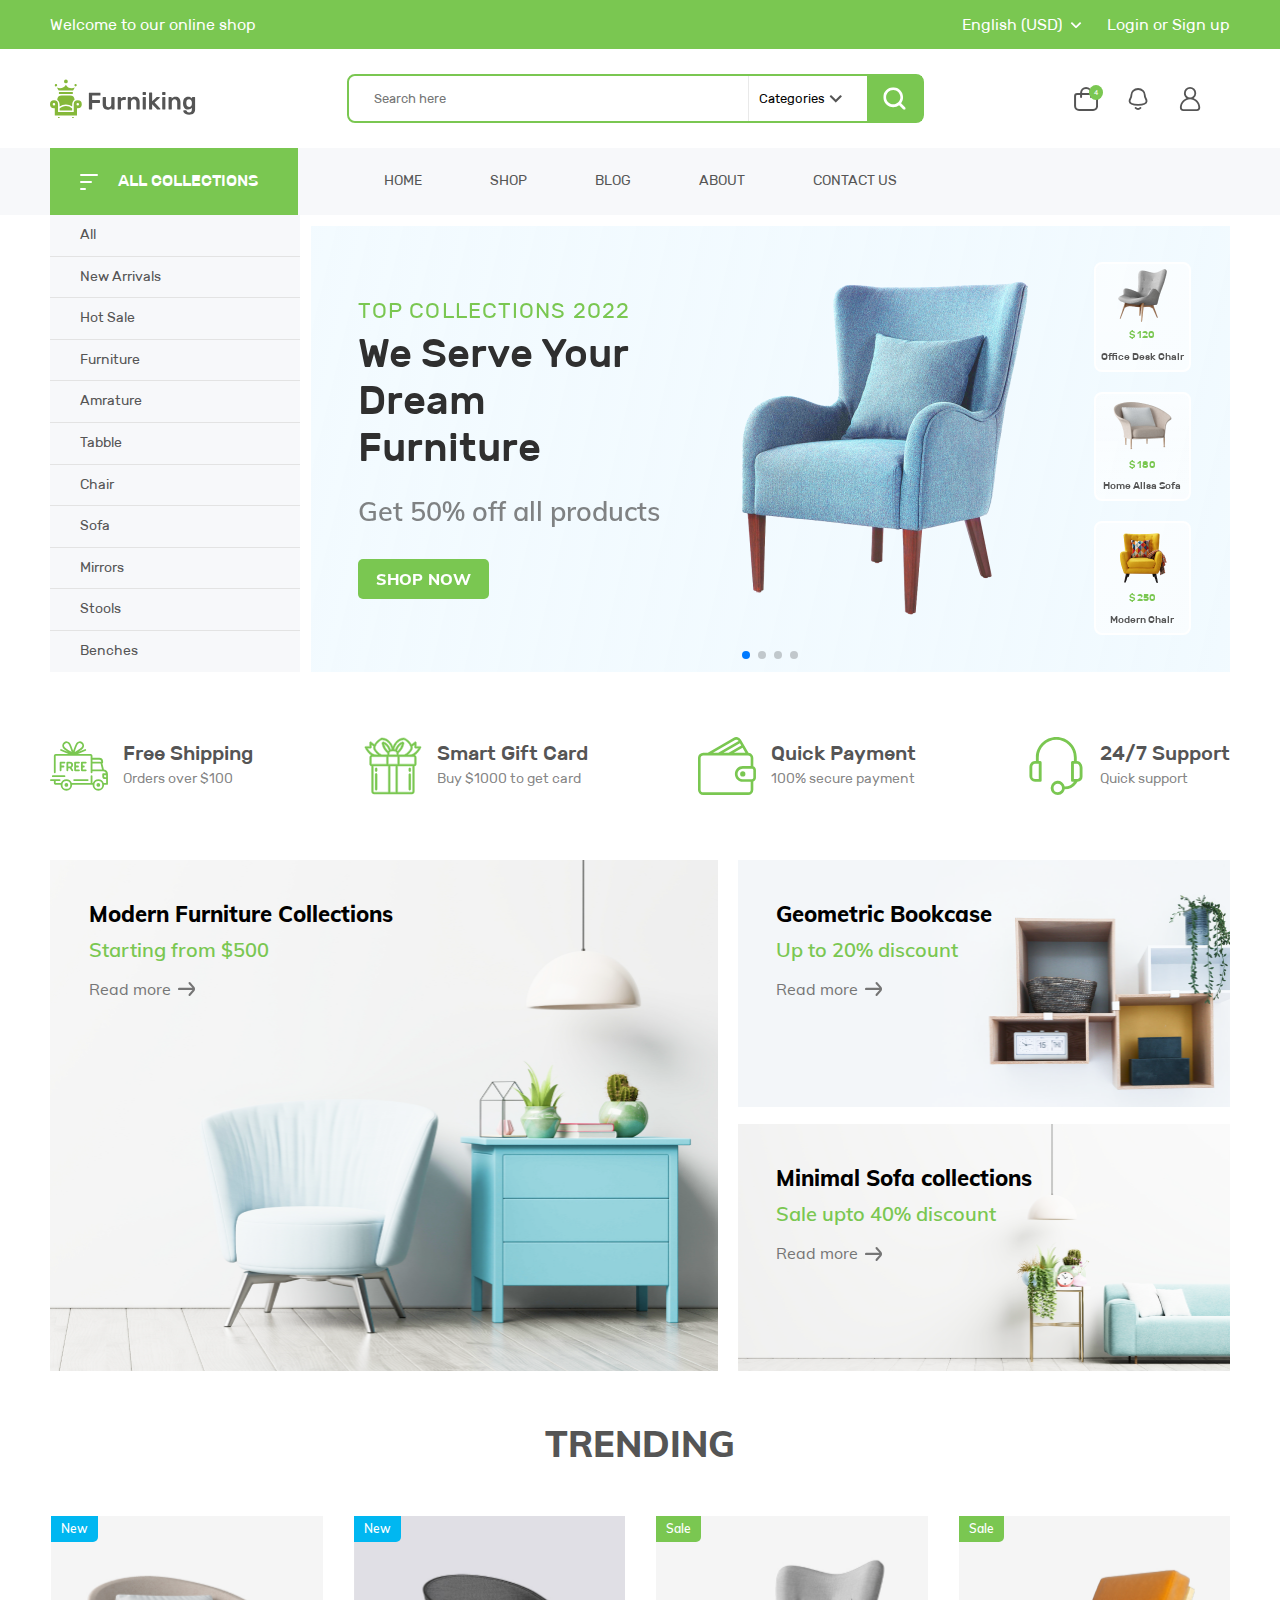
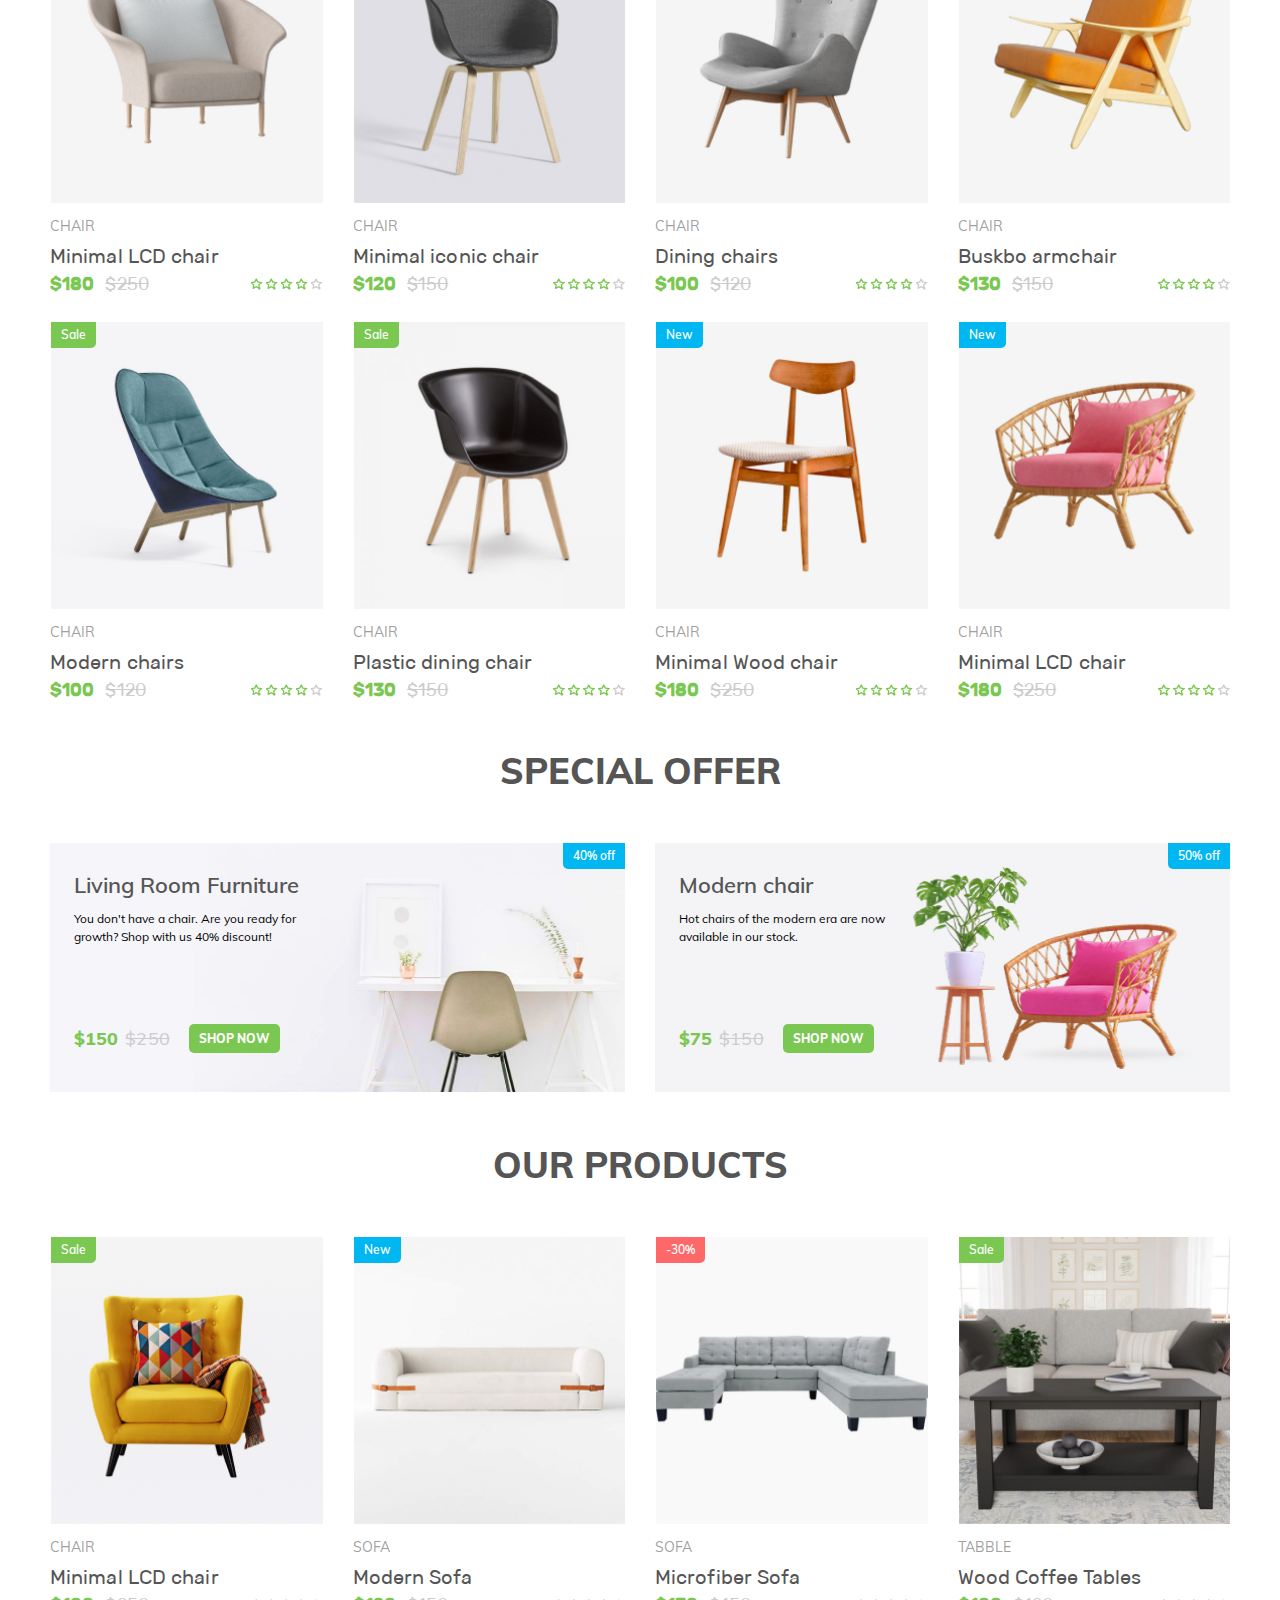
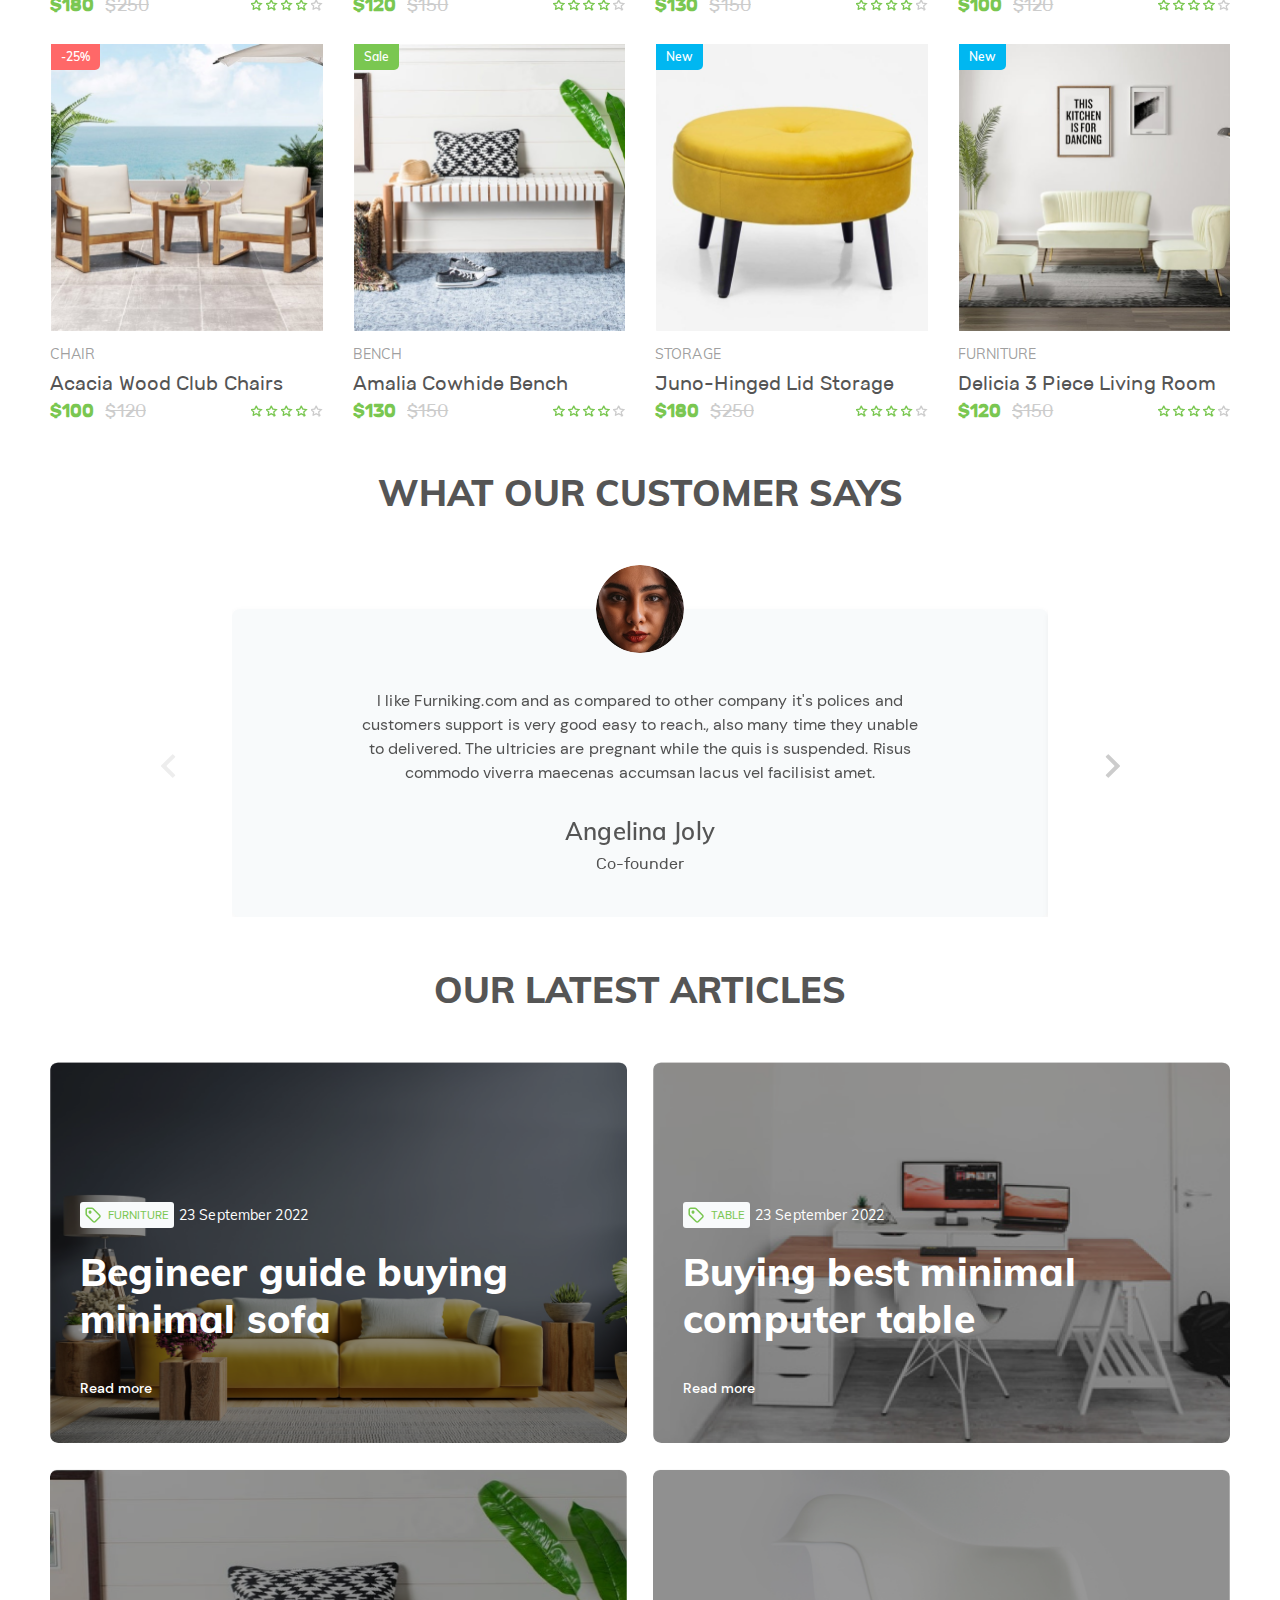
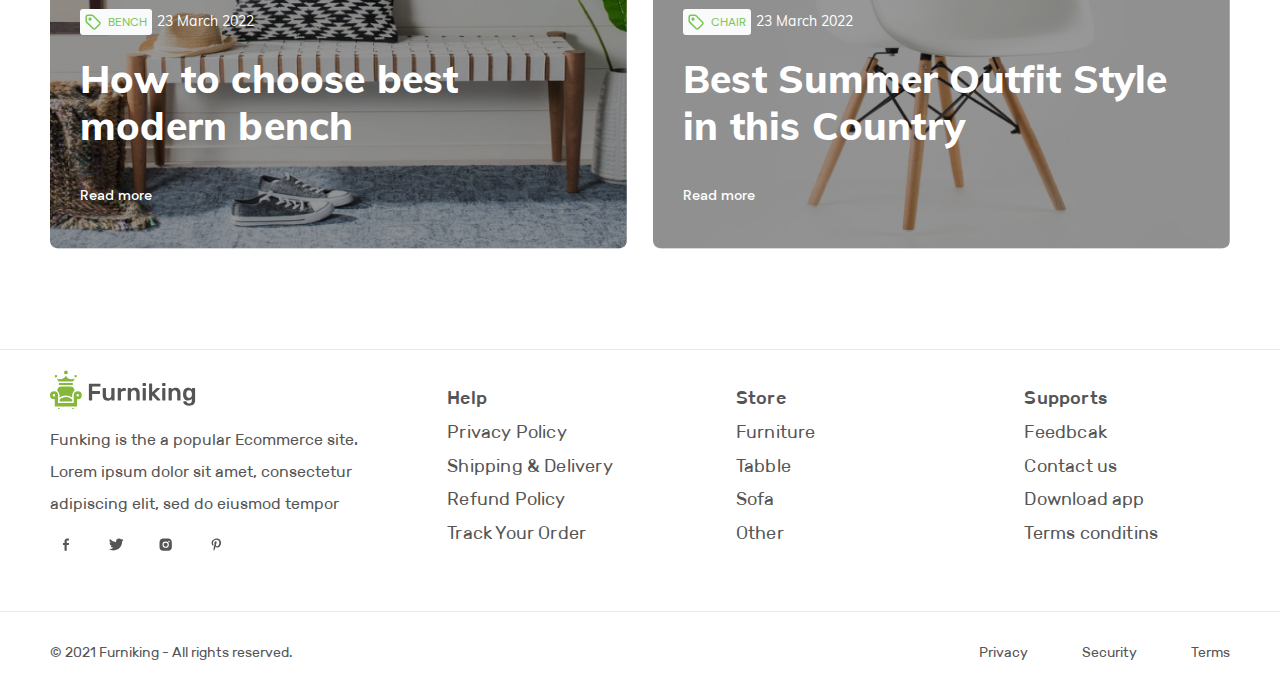
==== public/index.html @ 26b377f1 "first-commit" ====
<!DOCTYPE html>
<html lang="ru">
<head>
	<meta charset="utf-8">
	<meta name="viewport" content="width=device-width, initial-scale=1">
	<link rel="stylesheet" href="https://unpkg.com/swiper/swiper-bundle.min.css"/>
	<link rel="stylesheet" type="text/css" href="css/style.css">
	<title></title>
</head>
<body>
		
	<header class="header">
		<div class="header__top">
			<div class="header__top-inner container">
				<div class="header__top-welcome">Welcome to our online shop</div>
				<div class="header__top-tools">
					<form>
						<div class="form__item">
							<select name="country" class="form__select">
								<option value="English" selected>English (USD)</option>
								<option value="Russia">Russia (RUB)</option>
								<option value="Belarus">Belarus (BYN)</option>
								<option value="Other">Other</option>
							</select>
						</div>
					</form>
					<div>
						<a href="#">Login</a> <span> or </span> <a href="#">Sign up</a>
					</div>
				</div>
			</div>
		</div>
		<div class="header__bottom">
			<div class="header__bottom-inner container">
				<a href="#" class="logo header__logo">
					<img src="img/sprite.svg#logo" alt="">
				</a>
				<form action="#" class="header__search-form">
					<input type="text" name="search" class="header__search-input" placeholder="Search here">
					<button class="header__categories">Categories</button>
					<button class="header__search-btn"></button>
				</form>
				<div class="header__bottom-tools">
					<a href="#" class="header__tools-item basket">
						<div class="basket__indicator">4</div>
					</a>
					<a href="#" class="header__tools-item notify">
					</a>
					<a href="#" class="header__tools-item user">
					</a>
					<div class="mobile__search">
						<svg width="16" height="16" viewBox="0 0 16 16" fill="none" xmlns="http://www.w3.org/2000/svg">
						<g clip-path="url(#clip0_2_89)">
						<path d="M12.7 11.3C13.6 10.1 14.1 8.7 14.1 7.1C14.1 3.2 11 0 7.1 0C3.2 0 0 3.2 0 7.1C0 11 3.2 14.2 7.1 14.2C8.7 14.2 10.2 13.7 11.3 12.8L14.3 15.8C14.5 16 14.8 16.1 15 16.1C15.2 16.1 15.5 16 15.7 15.8C16.1 15.4 16.1 14.8 15.7 14.4L12.7 11.3ZM7.1 12.1C4.3 12.1 2 9.9 2 7.1C2 4.3 4.3 2 7.1 2C9.9 2 12.2 4.3 12.2 7.1C12.2 9.9 9.9 12.1 7.1 12.1Z" fill="#555555"/>
						</g>
						<defs>
						<clipPath id="clip0_2_89">
						<rect width="16" height="16" fill="white"/>
						</clipPath>
						</defs>
						</svg>
					</div>
				</div>
			</div>
		</div>
	</header>

	<main class="page-body">
		<div class="menu">
			<div class="menu__inner container">
				<div class="menu__dropdown">
					<div class="menu__dropdown-burger">
						<span></span>
						<span></span>
						<span></span>
					</div>
					<span>ALL COLLECTIONS</span>
				</div>
				<ul class="menu__list">
					<li class="menu__list-item"><a href="#" class="menu__list-link">HOME</a></li>
					<li class="menu__list-item"><a href="#" class="menu__list-link">SHOP</a></li>
					<li class="menu__list-item"><a href="#" class="menu__list-link">BLOG</a></li>
					<li class="menu__list-item"><a href="#" class="menu__list-link">ABOUT</a></li>
					<li class="menu__list-item"><a href="#" class="menu__list-link">CONTACT US</a></li>
				</ul>
				<button class="menu__btn">MENU</button>
			</div>
		</div>
		<div class="container">
			<div class="main__section">
				<aside class="main-sidebar">
	<ul class="sidebar__list">
		<li class="sidebar__list-item"><a href="#" class="sidebar__list-link">All</a></li>
		<li class="sidebar__list-item"><a href="#" class="sidebar__list-link">New Arrivals</a></li>
		<li class="sidebar__list-item"><a href="#" class="sidebar__list-link">Hot Sale</a></li>
		<li class="sidebar__list-item"><a href="#" class="sidebar__list-link">Furniture</a></li>
		<li class="sidebar__list-item"><a href="#" class="sidebar__list-link">Amrature</a></li>
		<li class="sidebar__list-item"><a href="#" class="sidebar__list-link">Tabble</a></li>
		<li class="sidebar__list-item"><a href="#" class="sidebar__list-link">Chair</a></li>
		<li class="sidebar__list-item"><a href="#" class="sidebar__list-link">Sofa</a></li>
		<li class="sidebar__list-item"><a href="#" class="sidebar__list-link">Mirrors</a></li>
		<li class="sidebar__list-item"><a href="#" class="sidebar__list-link">Stools</a></li>
		<li class="sidebar__list-item"><a href="#" class="sidebar__list-link">Benches</a></li>
	</ul>
</aside>
				<div class="swiper main-slider">
					<div class="swiper-wrapper">
						<div class="main-slider__item swiper-slide">
							<div class="main-slider__text">
								<div class="main-slider__collections">TOP COLLECTIONS 2022</div>
								<h2 class="main-slider__title">We Serve Your Dream Furniture</h2>
								<div class="main-slider__descr">Get 50% off all products</div>
								<a href="#" class="shop-btn">SHOP NOW</a>
							</div>	
							<div class="main-slider__img">
								<img src="img/slider-img.png" alt="">
							</div>
							<div class="main-slider__other">
								<a href="#" class="slider__other-item">
									<div class="other-item__img">
										<img src="img/other-1.png" alt="">
									</div>
									<div class="other-item__text">
										<div class="price other-item__price">
											<span class="dollar">$</span>
											<span class="price__value">120</span>
										</div>
										<div class="other-item__descr">Office Desk Chair</div>
									</div>
								</a>
								<a href="#" class="slider__other-item">
									<div class="other-item__img">
										<img src="img/other-2.png" alt="">
									</div>
									<div class="other-item__text">
										<div class="price other-item__price">
											<span class="dollar">$</span>
											<span class="price__value">180</span>
										</div>
										<div class="other-item__descr">Home Alisa Sofa</div>
									</div>
								</a>
								<a href="#" class="slider__other-item">
									<div class="other-item__img">
										<img src="img/other-3.png" alt="">
									</div>
									<div class="other-item__text">
										<div class="price other-item__price">
											<span class="dollar">$</span>
											<span class="price__value">250</span>
										</div>
										<div class="other-item__descr">Modern Chair</div>
									</div>
								</a>
							</div>
						</div>
						<div class="main-slider__item swiper-slide">
							<div class="main-slider__text">
								<div class="main-slider__collections">TOP COLLECTIONS 2022</div>
								<h2 class="main-slider__title">We Serve Your Dream Furniture</h2>
								<div class="main-slider__descr">Get 50% off all products</div>
								<a href="#" class="shop-btn">SHOP NOW</a>
							</div>	
							<div class="main-slider__img">
								<img src="img/slider-img.png" alt="">
							</div>
							<div class="main-slider__other">
								<a href="#" class="slider__other-item">
									<div class="other-item__img">
										<img src="img/other-1.png" alt="">
									</div>
									<div class="other-item__text">
										<div class="price other-item__price">
											<span class="dollar">$</span>
											<span class="price__value">120</span>
										</div>
										<div class="other-item__descr">Office Desk Chair</div>
									</div>
								</a>
								<a href="#" class="slider__other-item">
									<div class="other-item__img">
										<img src="img/other-2.png" alt="">
									</div>
									<div class="other-item__text">
										<div class="price other-item__price">
											<span class="dollar">$</span>
											<span class="price__value">180</span>
										</div>
										<div class="other-item__descr">Home Alisa Sofa</div>
									</div>
								</a>
								<a href="#" class="slider__other-item">
									<div class="other-item__img">
										<img src="img/other-3.png" alt="">
									</div>
									<div class="other-item__text">
										<div class="price other-item__price">
											<span class="dollar">$</span>
											<span class="price__value">250</span>
										</div>
										<div class="other-item__descr">Modern Chair</div>
									</div>
								</a>
							</div>
						</div>
						<div class="main-slider__item swiper-slide">
							<div class="main-slider__text">
								<div class="main-slider__collections">TOP COLLECTIONS 2022</div>
								<h2 class="main-slider__title">We Serve Your Dream Furniture</h2>
								<div class="main-slider__descr">Get 50% off all products</div>
								<a href="#" class="shop-btn">SHOP NOW</a>
							</div>	
							<div class="main-slider__img">
								<img src="img/slider-img.png" alt="">
							</div>
							<div class="main-slider__other">
								<a href="#" class="slider__other-item">
									<div class="other-item__img">
										<img src="img/other-1.png" alt="">
									</div>
									<div class="other-item__text">
										<div class="price other-item__price">
											<span class="dollar">$</span>
											<span class="price__value">120</span>
										</div>
										<div class="other-item__descr">Office Desk Chair</div>
									</div>
								</a>
								<a href="#" class="slider__other-item">
									<div class="other-item__img">
										<img src="img/other-2.png" alt="">
									</div>
									<div class="other-item__text">
										<div class="price other-item__price">
											<span class="dollar">$</span>
											<span class="price__value">180</span>
										</div>
										<div class="other-item__descr">Home Alisa Sofa</div>
									</div>
								</a>
								<a href="#" class="slider__other-item">
									<div class="other-item__img">
										<img src="img/other-3.png" alt="">
									</div>
									<div class="other-item__text">
										<div class="price other-item__price">
											<span class="dollar">$</span>
											<span class="price__value">250</span>
										</div>
										<div class="other-item__descr">Modern Chair</div>
									</div>
								</a>
							</div>
						</div>
						<div class="main-slider__item swiper-slide">
							<div class="main-slider__text">
								<div class="main-slider__collections">TOP COLLECTIONS 2022</div>
								<h2 class="main-slider__title">We Serve Your Dream Furniture</h2>
								<div class="main-slider__descr">Get 50% off all products</div>
								<a href="#" class="shop-btn">SHOP NOW</a>
							</div>	
							<div class="main-slider__img">
								<img src="img/slider-img.png" alt="">
							</div>
							<div class="main-slider__other">
								<a href="#" class="slider__other-item">
									<div class="other-item__img">
										<img src="img/other-1.png" alt="">
									</div>
									<div class="other-item__text">
										<div class="price other-item__price">
											<span class="dollar">$</span>
											<span class="price__value">120</span>
										</div>
										<div class="other-item__descr">Office Desk Chair</div>
									</div>
								</a>
								<a href="#" class="slider__other-item">
									<div class="other-item__img">
										<img src="img/other-2.png" alt="">
									</div>
									<div class="other-item__text">
										<div class="price other-item__price">
											<span class="dollar">$</span>
											<span class="price__value">180</span>
										</div>
										<div class="other-item__descr">Home Alisa Sofa</div>
									</div>
								</a>
								<a href="#" class="slider__other-item">
									<div class="other-item__img">
										<img src="img/other-3.png" alt="">
									</div>
									<div class="other-item__text">
										<div class="price other-item__price">
											<span class="dollar">$</span>
											<span class="price__value">250</span>
										</div>
										<div class="other-item__descr">Modern Chair</div>
									</div>
								</a>
							</div>
						</div>
					</div>
					<div class="swiper-pagination"></div>
				</div>
			</div>
			<div class="advantages">
				<div class="advantages__item">
					<img src="img/sprite.svg#adv-1" alt="" class="advantages__img">
					<div class="advantages__text">
						<h3 class="advantages__title">Free Shipping</h3>
						<p class="advantages__descr">Orders over $100</p>
					</div>
				</div>
				<div class="advantages__item">
					<img src="img/sprite.svg#adv-2" alt="" class="advantages__img">
					<div class="advantages__text">
						<h3 class="advantages__title">Smart Gift Card</h3>
						<p class="advantages__descr">Buy $1000 to get card</p>
					</div>
				</div>
				<div class="advantages__item">
					<img src="img/sprite.svg#adv-3" alt="" class="advantages__img">
					<div class="advantages__text">
						<h3 class="advantages__title">Quick Payment</h3>
						<p class="advantages__descr">100% secure payment</p>
					</div>
				</div>
				<div class="advantages__item">
					<img src="img/sprite.svg#adv-4" alt="" class="advantages__img">
					<div class="advantages__text">
						<h3 class="advantages__title">24/7 Support</h3>
						<p class="advantages__descr">Quick support</p>
					</div>
				</div>
			</div>
			<div class="offer">
				<a href="#" class="offer__item offer__item-big">
					<div class="offer__img offer__img-big">
						<img src="img/offer-1.png" alt="">
					</div>
					<div class="offer__text">
						<h3 class="offer__title">Modern Furniture Collections</h3>
						<h4 class="offer__subtitle">Starting from $500</h4>
						<span class="offer__readmore">Read more</span>
					</div>
				</a>
				<div class="offer__col">
					<a href="#" class="offer__item">
						<div class="offer__img offer__img-small">
							<img src="img/offer-2.png" alt="">
						</div>
						<div class="offer__text">
							<h3 class="offer__title">Geometric Bookcase</h3>
							<h4 class="offer__subtitle">Up to 20% discount</h4>
							<span class="offer__readmore">Read more</span>
						</div>
					</a>
					<a href="#" class="offer__item">
						<div class="offer__img offer__img-small">
							<img src="img/offer-3.png" alt="">
						</div>
						<div class="offer__text">
							<h3 class="offer__title">Minimal Sofa collections </h3>
							<h4 class="offer__subtitle">Sale upto 40% discount</h4>
							<span class="offer__readmore">Read more</span>
						</div>
					</a>
				</div>	
			</div>
			<div class="trending">
				<h2 class="heading trending__heading">TRENDING</h2>
				<div class="product__box">
					<div class="product__card">
	<div class="product__card-img">
		<img src="img/p-1.png" alt="">
	</div>
	<div class="product__card-name">CHAIR</div>
	<a href="#" class="product__card-title">Minimal LCD chair</a>
	<div class="product__card-bottom">
		<div class="product__card-price">
			<span class="product__card-current">$180</span>
			<strike class="product__card-old">$250</strike>
		</div>
		<div class="star-rating">
			<span class="product__card-star">
				<img src="img/sprite.svg#star-green">
			</span>
			<span class="product__card-star">
				<img src="img/sprite.svg#star-green">
			</span>
			<span class="product__card-star">
				<img src="img/sprite.svg#star-green">
			</span>
			<span class="product__card-star">
				<img src="img/sprite.svg#star-green">
			</span>
			<span class="product__card-star">
				<img src="img/sprite.svg#star-grey">
			</span>
		</div>
	</div>
	<div class="product__card-flag blue left">New</div>
</div><div class="product__card">
	<div class="product__card-img">
		<img src="img/p-2.png" alt="">
	</div>
	<div class="product__card-name">CHAIR</div>
	<a href="#" class="product__card-title">Minimal iconic chair</a>
	<div class="product__card-bottom">
		<div class="product__card-price">
			<span class="product__card-current">$120</span>
			<strike class="product__card-old">$150</strike>
		</div>
		<div class="star-rating">
			<span class="product__card-star">
				<img src="img/sprite.svg#star-green">
			</span>
			<span class="product__card-star">
				<img src="img/sprite.svg#star-green">
			</span>
			<span class="product__card-star">
				<img src="img/sprite.svg#star-green">
			</span>
			<span class="product__card-star">
				<img src="img/sprite.svg#star-green">
			</span>
			<span class="product__card-star">
				<img src="img/sprite.svg#star-grey">
			</span>
		</div>
	</div>
	<div class="product__card-flag blue left">New</div>
</div><div class="product__card">
	<div class="product__card-img">
		<img src="img/p-3.png" alt="">
	</div>
	<div class="product__card-name">CHAIR</div>
	<a href="#" class="product__card-title">Dining chairs</a>
	<div class="product__card-bottom">
		<div class="product__card-price">
			<span class="product__card-current">$100</span>
			<strike class="product__card-old">$120</strike>
		</div>
		<div class="star-rating">
			<span class="product__card-star">
				<img src="img/sprite.svg#star-green">
			</span>
			<span class="product__card-star">
				<img src="img/sprite.svg#star-green">
			</span>
			<span class="product__card-star">
				<img src="img/sprite.svg#star-green">
			</span>
			<span class="product__card-star">
				<img src="img/sprite.svg#star-green">
			</span>
			<span class="product__card-star">
				<img src="img/sprite.svg#star-grey">
			</span>
		</div>
	</div>
	<div class="product__card-flag green left">Sale</div>
</div><div class="product__card">
	<div class="product__card-img">
		<img src="img/p-4.png" alt="">
	</div>
	<div class="product__card-name">CHAIR</div>
	<a href="#" class="product__card-title">Buskbo armchair</a>
	<div class="product__card-bottom">
		<div class="product__card-price">
			<span class="product__card-current">$130</span>
			<strike class="product__card-old">$150</strike>
		</div>
		<div class="star-rating">
			<span class="product__card-star">
				<img src="img/sprite.svg#star-green">
			</span>
			<span class="product__card-star">
				<img src="img/sprite.svg#star-green">
			</span>
			<span class="product__card-star">
				<img src="img/sprite.svg#star-green">
			</span>
			<span class="product__card-star">
				<img src="img/sprite.svg#star-green">
			</span>
			<span class="product__card-star">
				<img src="img/sprite.svg#star-grey">
			</span>
		</div>
	</div>
	<div class="product__card-flag green left">Sale</div>
</div><div class="product__card">
	<div class="product__card-img">
		<img src="img/p-5.png" alt="">
	</div>
	<div class="product__card-name">CHAIR</div>
	<a href="#" class="product__card-title">Modern chairs</a>
	<div class="product__card-bottom">
		<div class="product__card-price">
			<span class="product__card-current">$100</span>
			<strike class="product__card-old">$120</strike>
		</div>
		<div class="star-rating">
			<span class="product__card-star">
				<img src="img/sprite.svg#star-green">
			</span>
			<span class="product__card-star">
				<img src="img/sprite.svg#star-green">
			</span>
			<span class="product__card-star">
				<img src="img/sprite.svg#star-green">
			</span>
			<span class="product__card-star">
				<img src="img/sprite.svg#star-green">
			</span>
			<span class="product__card-star">
				<img src="img/sprite.svg#star-grey">
			</span>
		</div>
	</div>
	<div class="product__card-flag green left">Sale</div>
</div><div class="product__card">
	<div class="product__card-img">
		<img src="img/p-6.png" alt="">
	</div>
	<div class="product__card-name">CHAIR</div>
	<a href="#" class="product__card-title">Plastic dining chair</a>
	<div class="product__card-bottom">
		<div class="product__card-price">
			<span class="product__card-current">$130</span>
			<strike class="product__card-old">$150</strike>
		</div>
		<div class="star-rating">
			<span class="product__card-star">
				<img src="img/sprite.svg#star-green">
			</span>
			<span class="product__card-star">
				<img src="img/sprite.svg#star-green">
			</span>
			<span class="product__card-star">
				<img src="img/sprite.svg#star-green">
			</span>
			<span class="product__card-star">
				<img src="img/sprite.svg#star-green">
			</span>
			<span class="product__card-star">
				<img src="img/sprite.svg#star-grey">
			</span>
		</div>
	</div>
	<div class="product__card-flag green left">Sale</div>
</div><div class="product__card">
	<div class="product__card-img">
		<img src="img/p-7.png" alt="">
	</div>
	<div class="product__card-name">CHAIR</div>
	<a href="#" class="product__card-title">Minimal Wood chair</a>
	<div class="product__card-bottom">
		<div class="product__card-price">
			<span class="product__card-current">$180</span>
			<strike class="product__card-old">$250</strike>
		</div>
		<div class="star-rating">
			<span class="product__card-star">
				<img src="img/sprite.svg#star-green">
			</span>
			<span class="product__card-star">
				<img src="img/sprite.svg#star-green">
			</span>
			<span class="product__card-star">
				<img src="img/sprite.svg#star-green">
			</span>
			<span class="product__card-star">
				<img src="img/sprite.svg#star-green">
			</span>
			<span class="product__card-star">
				<img src="img/sprite.svg#star-grey">
			</span>
		</div>
	</div>
	<div class="product__card-flag blue left">New</div>
</div><div class="product__card">
	<div class="product__card-img">
		<img src="img/p-8.png" alt="">
	</div>
	<div class="product__card-name">CHAIR</div>
	<a href="#" class="product__card-title">Minimal LCD chair</a>
	<div class="product__card-bottom">
		<div class="product__card-price">
			<span class="product__card-current">$180</span>
			<strike class="product__card-old">$250</strike>
		</div>
		<div class="star-rating">
			<span class="product__card-star">
				<img src="img/sprite.svg#star-green">
			</span>
			<span class="product__card-star">
				<img src="img/sprite.svg#star-green">
			</span>
			<span class="product__card-star">
				<img src="img/sprite.svg#star-green">
			</span>
			<span class="product__card-star">
				<img src="img/sprite.svg#star-green">
			</span>
			<span class="product__card-star">
				<img src="img/sprite.svg#star-grey">
			</span>
		</div>
	</div>
	<div class="product__card-flag blue left">New</div>
</div>
				</div>
			</div>
			<div class="special">
				<h2 class="heading special__heading">SPECIAL OFFER</h2>
				<div class="special__box">
					<div class="special__item">
	<div class="special__img">
		<img src="img/s-1.png" alt="">
	</div>
	<div class="special__content">
		<div class="special__content-text">
			<h3 class="special__title">Living Room Furniture</h3>
			<p class="special__descr">You don't have a chair. Are you ready for growth? Shop with us 40% discount!</p>
		</div>	
		<div class="product__card-price special">
			<span class="product__card-current">$150</span>
			<strike class="product__card-old">$250</strike>
			<a href="#" class="shop-btn">SHOP NOW</a>
		</div>
	</div>
	<div class="product__card-flag blue right">40% off</div>
</div><div class="special__item">
	<div class="special__img">
		<img src="img/s-2.png" alt="">
	</div>
	<div class="special__content">
		<div class="special__content-text">
			<h3 class="special__title">Modern chair</h3>
			<p class="special__descr">Hot chairs of the modern era are now available in our stock.</p>
		</div>	
		<div class="product__card-price special">
			<span class="product__card-current">$75</span>
			<strike class="product__card-old">$150</strike>
			<a href="#" class="shop-btn">SHOP NOW</a>
		</div>
	</div>
	<div class="product__card-flag blue right">50% off</div>
</div>
				</div>
			</div>
			<div class="products">
				<h2 class="heading products__heading">OUR PRODUCTS</h2>
				<div class="product__box">
					<div class="product__card">
	<div class="product__card-img">
		<img src="img/op-1.png" alt="">
	</div>
	<div class="product__card-name">CHAIR</div>
	<a href="#" class="product__card-title">Minimal LCD chair</a>
	<div class="product__card-bottom">
		<div class="product__card-price">
			<span class="product__card-current">$180</span>
			<strike class="product__card-old">$250</strike>
		</div>
		<div class="star-rating">
			<span class="product__card-star">
				<img src="img/sprite.svg#star-green">
			</span>
			<span class="product__card-star">
				<img src="img/sprite.svg#star-green">
			</span>
			<span class="product__card-star">
				<img src="img/sprite.svg#star-green">
			</span>
			<span class="product__card-star">
				<img src="img/sprite.svg#star-green">
			</span>
			<span class="product__card-star">
				<img src="img/sprite.svg#star-grey">
			</span>
		</div>
	</div>
	<div class="product__card-flag green left">Sale</div>
</div><div class="product__card">
	<div class="product__card-img">
		<img src="img/op-2.png" alt="">
	</div>
	<div class="product__card-name">SOFA</div>
	<a href="#" class="product__card-title">Modern Sofa</a>
	<div class="product__card-bottom">
		<div class="product__card-price">
			<span class="product__card-current">$120</span>
			<strike class="product__card-old">$150</strike>
		</div>
		<div class="star-rating">
			<span class="product__card-star">
				<img src="img/sprite.svg#star-green">
			</span>
			<span class="product__card-star">
				<img src="img/sprite.svg#star-green">
			</span>
			<span class="product__card-star">
				<img src="img/sprite.svg#star-green">
			</span>
			<span class="product__card-star">
				<img src="img/sprite.svg#star-green">
			</span>
			<span class="product__card-star">
				<img src="img/sprite.svg#star-grey">
			</span>
		</div>
	</div>
	<div class="product__card-flag blue left">New</div>
</div><div class="product__card">
	<div class="product__card-img">
		<img src="img/op-3.png" alt="">
	</div>
	<div class="product__card-name">SOFA</div>
	<a href="#" class="product__card-title">Microfiber Sofa</a>
	<div class="product__card-bottom">
		<div class="product__card-price">
			<span class="product__card-current">$130</span>
			<strike class="product__card-old">$150</strike>
		</div>
		<div class="star-rating">
			<span class="product__card-star">
				<img src="img/sprite.svg#star-green">
			</span>
			<span class="product__card-star">
				<img src="img/sprite.svg#star-green">
			</span>
			<span class="product__card-star">
				<img src="img/sprite.svg#star-green">
			</span>
			<span class="product__card-star">
				<img src="img/sprite.svg#star-green">
			</span>
			<span class="product__card-star">
				<img src="img/sprite.svg#star-grey">
			</span>
		</div>
	</div>
	<div class="product__card-flag red left">-30%</div>
</div><div class="product__card">
	<div class="product__card-img">
		<img src="img/op-4.png" alt="">
	</div>
	<div class="product__card-name">TABBLE</div>
	<a href="#" class="product__card-title">Wood Coffee Tables</a>
	<div class="product__card-bottom">
		<div class="product__card-price">
			<span class="product__card-current">$100</span>
			<strike class="product__card-old">$120</strike>
		</div>
		<div class="star-rating">
			<span class="product__card-star">
				<img src="img/sprite.svg#star-green">
			</span>
			<span class="product__card-star">
				<img src="img/sprite.svg#star-green">
			</span>
			<span class="product__card-star">
				<img src="img/sprite.svg#star-green">
			</span>
			<span class="product__card-star">
				<img src="img/sprite.svg#star-green">
			</span>
			<span class="product__card-star">
				<img src="img/sprite.svg#star-grey">
			</span>
		</div>
	</div>
	<div class="product__card-flag green left">Sale</div>
</div><div class="product__card">
	<div class="product__card-img">
		<img src="img/op-5.png" alt="">
	</div>
	<div class="product__card-name">CHAIR</div>
	<a href="#" class="product__card-title">Acacia Wood Club Chairs</a>
	<div class="product__card-bottom">
		<div class="product__card-price">
			<span class="product__card-current">$100</span>
			<strike class="product__card-old">$120</strike>
		</div>
		<div class="star-rating">
			<span class="product__card-star">
				<img src="img/sprite.svg#star-green">
			</span>
			<span class="product__card-star">
				<img src="img/sprite.svg#star-green">
			</span>
			<span class="product__card-star">
				<img src="img/sprite.svg#star-green">
			</span>
			<span class="product__card-star">
				<img src="img/sprite.svg#star-green">
			</span>
			<span class="product__card-star">
				<img src="img/sprite.svg#star-grey">
			</span>
		</div>
	</div>
	<div class="product__card-flag red left">-25%</div>
</div><div class="product__card">
	<div class="product__card-img">
		<img src="img/op-6.png" alt="">
	</div>
	<div class="product__card-name">BENCH</div>
	<a href="#" class="product__card-title">Amalia Cowhide Bench</a>
	<div class="product__card-bottom">
		<div class="product__card-price">
			<span class="product__card-current">$130</span>
			<strike class="product__card-old">$150</strike>
		</div>
		<div class="star-rating">
			<span class="product__card-star">
				<img src="img/sprite.svg#star-green">
			</span>
			<span class="product__card-star">
				<img src="img/sprite.svg#star-green">
			</span>
			<span class="product__card-star">
				<img src="img/sprite.svg#star-green">
			</span>
			<span class="product__card-star">
				<img src="img/sprite.svg#star-green">
			</span>
			<span class="product__card-star">
				<img src="img/sprite.svg#star-grey">
			</span>
		</div>
	</div>
	<div class="product__card-flag green left">Sale</div>
</div><div class="product__card">
	<div class="product__card-img">
		<img src="img/op-7.png" alt="">
	</div>
	<div class="product__card-name">STORAGE</div>
	<a href="#" class="product__card-title">Juno-Hinged Lid Storage</a>
	<div class="product__card-bottom">
		<div class="product__card-price">
			<span class="product__card-current">$180</span>
			<strike class="product__card-old">$250</strike>
		</div>
		<div class="star-rating">
			<span class="product__card-star">
				<img src="img/sprite.svg#star-green">
			</span>
			<span class="product__card-star">
				<img src="img/sprite.svg#star-green">
			</span>
			<span class="product__card-star">
				<img src="img/sprite.svg#star-green">
			</span>
			<span class="product__card-star">
				<img src="img/sprite.svg#star-green">
			</span>
			<span class="product__card-star">
				<img src="img/sprite.svg#star-grey">
			</span>
		</div>
	</div>
	<div class="product__card-flag blue left">New</div>
</div><div class="product__card">
	<div class="product__card-img">
		<img src="img/op-8.png" alt="">
	</div>
	<div class="product__card-name">FURNITURE</div>
	<a href="#" class="product__card-title">Delicia 3 Piece Living Room</a>
	<div class="product__card-bottom">
		<div class="product__card-price">
			<span class="product__card-current">$120</span>
			<strike class="product__card-old">$150</strike>
		</div>
		<div class="star-rating">
			<span class="product__card-star">
				<img src="img/sprite.svg#star-green">
			</span>
			<span class="product__card-star">
				<img src="img/sprite.svg#star-green">
			</span>
			<span class="product__card-star">
				<img src="img/sprite.svg#star-green">
			</span>
			<span class="product__card-star">
				<img src="img/sprite.svg#star-green">
			</span>
			<span class="product__card-star">
				<img src="img/sprite.svg#star-grey">
			</span>
		</div>
	</div>
	<div class="product__card-flag blue left">New</div>
</div>
				</div>
			</div>
			<div class="customers">
				<h2 class="heading customers__heading">What Our Customer Says</h2>
				<div class="customers__slider">
					<div class="customers__inner">
						<div class="swiper-wrapper">
							<div class="customers__item swiper-slide">
								<div class="customer__img">
									<img src="img/customer.png" alt="">
								</div>
								<p class="customers__descr">I like Furniking.com and as compared to other company it's polices and customers support is very good easy to reach., also many time they unable to delivered. The ultricies are pregnant while the quis is suspended. Risus commodo viverra maecenas accumsan lacus vel facilisist amet.</p>
								<p class="customer__name">Angelina Joly</p>
								<p class="customer__post">Co-founder</p>
							</div>
							<div class="customers__item swiper-slide">
								<div class="customer__img">
									<img src="img/customer.png" alt="">
								</div>
								<p class="customers__descr">Lorem ipsum dolor sit amet, consectetur adipisicing elit, sed do eiusmod
								tempor incididunt ut labore et dolore magna aliqua. Ut enim ad minim veniam,
								quis nostrud exercitation ullamco laboris nisi ut aliquip ex ea commodo
								consequat. Duis aute irure dolor in reprehenderit in voluptate velit esse
								cillum dolore eu fugiat nulla pariatur. Excepteur sint occaecat cupidatat non
								proident, sunt in culpa qui officia deserunt mollit anim id est laborum.</p>
								<p class="customer__name">Angelina Joly</p>
								<p class="customer__post">Co-founder</p>
							</div>
						</div>
						<div class="swiper-button-next"></div>
						<div class="swiper-button-prev"></div>
						<div class="swiper-pagination"></div>
					</div>
				</div>	
			</div>
			<div class="articles">
				<h2 class="heading articles__heading">Our Latest Articles</h2>
				<div class="articles__inner">
					<article class="article__item">
	<a href="#">
		<div class="article__img">
			<img src="img/a-1.png">
		</div>
		<div class="article__content">
			<div class="article__content-head">
				<div class="article__name"><img src="img/sprite.svg#coupon" class="coupon__img" alt="">FURNITURE</div>
				<div class="article__date">23 September 2022</div>
			</div>
			<div class="article__content-body">
				<h3 class="article__content-title">Begineer guide buying minimal sofa</h3>
			</div>
			<div class="article__content-footer">
				<span class="article__readmore">Read more</span>
			</div>
		</div>
	</a>	
</article><article class="article__item">
	<a href="#">
		<div class="article__img">
			<img src="img/a-2.png">
		</div>
		<div class="article__content">
			<div class="article__content-head">
				<div class="article__name"><img src="img/sprite.svg#coupon" class="coupon__img" alt="">TABLE</div>
				<div class="article__date">23 September 2022</div>
			</div>
			<div class="article__content-body">
				<h3 class="article__content-title">Buying best minimal computer table</h3>
			</div>
			<div class="article__content-footer">
				<span class="article__readmore">Read more</span>
			</div>
		</div>
	</a>	
</article><article class="article__item">
	<a href="#">
		<div class="article__img">
			<img src="img/a-3.png">
		</div>
		<div class="article__content">
			<div class="article__content-head">
				<div class="article__name"><img src="img/sprite.svg#coupon" class="coupon__img" alt="">BENCH</div>
				<div class="article__date">23 March 2022</div>
			</div>
			<div class="article__content-body">
				<h3 class="article__content-title">How to choose best modern bench</h3>
			</div>
			<div class="article__content-footer">
				<span class="article__readmore">Read more</span>
			</div>
		</div>
	</a>	
</article><article class="article__item">
	<a href="#">
		<div class="article__img">
			<img src="img/a-4.png">
		</div>
		<div class="article__content">
			<div class="article__content-head">
				<div class="article__name"><img src="img/sprite.svg#coupon" class="coupon__img" alt="">CHAIR</div>
				<div class="article__date">23 March 2022</div>
			</div>
			<div class="article__content-body">
				<h3 class="article__content-title">Best Summer Outfit Style in this Country</h3>
			</div>
			<div class="article__content-footer">
				<span class="article__readmore">Read more</span>
			</div>
		</div>
	</a>	
</article>
				</div>
			</div>
		</div>
	</main>
	<footer class="footer">
	<div class="container">
		<div class="footer__body">
			<div class="footer__col">
				<a href="#" class="logo footer__logo">
					<img src="img/sprite.svg#logo" alt="">
				</a>
				<div class="footer__descr">
					Funking is the a popular Ecommerce site. Lorem ipsum dolor sit amet, consectetur adipiscing elit, sed do eiusmod tempor
				</div>
				<div class="social footer__social">
					<ul class="footer__social-list">
						<li class="footer__social-item">
							<a href="#" class="footer__social-link">
								<img src="img/sprite.svg#facebook" alt="">
							</a>
						</li>
						<li class="footer__social-item">
							<a href="#" class="footer__social-link">
								<img src="img/sprite.svg#twitter" alt="">
							</a>
						</li>
						<li class="footer__social-item">
							<a href="#" class="footer__social-link">
								<img src="img/sprite.svg#instagram" alt="">
							</a>
						</li>
						<li class="footer__social-item">
							<a href="#" class="footer__social-link">
								<img src="img/sprite.svg#pinterset" alt="">
							</a>
						</li>
					</ul>
				</div>
			</div>
			<div class="footer__col">
				<ul class="footer__nav-list">
					<li class="footer__nav-item">
						<a href="#" class="footer__nav-link">Help</a>
					</li>
					<li class="footer__nav-item">
						<a href="#" class="footer__nav-link">Privacy Policy</a>
					</li>
					<li class="footer__nav-item">
						<a href="#" class="footer__nav-link">Shipping & Delivery</a>
					</li>
					<li class="footer__nav-item">
						<a href="#" class="footer__nav-link">Refund Policy</a>
					</li>
					<li class="footer__nav-item">
						<a href="#" class="footer__nav-link">Track Your Order</a>
					</li>
				</ul>
			</div>
			<div class="footer__col">
				<ul class="footer__nav-list">
					<li class="footer__nav-item">
						<a href="#" class="footer__nav-link">Store</a>
					</li>
					<li class="footer__nav-item">
						<a href="#" class="footer__nav-link">Furniture</a>
					</li>
					<li class="footer__nav-item">
						<a href="#" class="footer__nav-link">Tabble</a>
					</li>
					<li class="footer__nav-item">
						<a href="#" class="footer__nav-link">Sofa</a>
					</li>
					<li class="footer__nav-item">
						<a href="#" class="footer__nav-link">Other</a>
					</li>
				</ul>
			</div>
			<div class="footer__col">
				<ul class="footer__nav-list">
					<li class="footer__nav-item">
						<a href="#" class="footer__nav-link">Supports</a>
					</li>
					<li class="footer__nav-item">
						<a href="#" class="footer__nav-link">Feedbcak</a>
					</li>
					<li class="footer__nav-item">
						<a href="#" class="footer__nav-link">Contact us</a>
					</li>
					<li class="footer__nav-item">
						<a href="#" class="footer__nav-link">Download app</a>
					</li>
					<li class="footer__nav-item">
						<a href="#" class="footer__nav-link">Terms conditins</a>
					</li>
				</ul>
			</div>
		</div>
	</div>		
	<div class="footer__copy">
		<div class="container">
			<div class="footer__copy-inner">
				<span class="copy__text">&copy; 2021 Furniking - All rights reserved.</span>
				<ul class="footer__info-list">
					<li class="footer__info-item">
						<a href="#" class="footer__info-link">Privacy</a>
					</li>
					<li class="footer__info-item">
						<a href="#" class="footer__info-link">Security</a>
					</li>
					<li class="footer__info-item">
						<a href="#" class="footer__info-link">Terms</a>
					</li>
				</ul>
			</div>	
		</div>	
	</div>
</footer>
	<script src="https://unpkg.com/swiper/swiper-bundle.min.js"></script>
	<script src="js/script.js"></script>
</body>
</html>
---- public/css/style.css ----
@font-face {
  font-family: "DMSans";
  font-style: normal;
  font-weight: 500;
  font-display: swap;
  src: local(""), url("../font/DMSans-Medium.woff2") format("woff2"), url("../font/DMSans-Medium.woff") format("woff"), url("../font/DMSans-Medium.ttf") format("ttf"), url("../font/DMSans-Medium.eot") format("eot");
}

@font-face {
  font-family: "DMSans";
  font-style: normal;
  font-weight: 400;
  font-display: swap;
  src: local(""), url("../font/DMSans-Regular.woff2") format("woff2"), url("../font/DMSans-Regular.woff") format("woff"), url("../font/DMSans-Regular.ttf") format("ttf"), url("../font/DMSans-Regular.eot") format("eot");
}

@font-face {
  font-family: "Mulish";
  font-style: normal;
  font-weight: 700;
  font-display: swap;
  src: local(""), url("../font/Mulish-Bold.woff2") format("woff2"), url("../font/Mulish-Bold.woff") format("woff"), url("../font/Mulish-Bold.ttf") format("ttf"), url("../font/Mulish-Bold.eot") format("eot");
}

@font-face {
  font-family: "Mulish";
  font-style: normal;
  font-weight: 700;
  font-display: swap;
  src: local(""), url("../font/Mulish-ExtraBold.woff2") format("woff2"), url("../font/Mulish-ExtraBold.woff") format("woff"), url("../font/Mulish-ExtraBold.ttf") format("ttf"), url("../font/Mulish-ExtraBold.eot") format("eot");
}

@font-face {
  font-family: "Mulish";
  font-style: normal;
  font-weight: 400;
  font-display: swap;
  src: local(""), url("../font/Mulish-Regular.woff2") format("woff2"), url("../font/Mulish-Regular.woff") format("woff"), url("../font/Mulish-Regular.ttf") format("ttf"), url("../font/Mulish-Regular.eot") format("eot");
}

@font-face {
  font-family: "Mulish";
  font-style: normal;
  font-weight: 600;
  font-display: swap;
  src: local(""), url("../font/Mulish-SemiBold.woff2") format("woff2"), url("../font/Mulish-SemiBold.woff") format("woff"), url("../font/Mulish-SemiBold.ttf") format("ttf"), url("../font/Mulish-SemiBold.eot") format("eot");
}

@font-face {
  font-family: "Rubik";
  font-style: normal;
  font-weight: 500;
  font-display: swap;
  src: local(""), url("../font/Rubik-Medium.woff2") format("woff2"), url("../font/Rubik-Medium.woff") format("woff"), url("../font/Rubik-Medium.ttf") format("ttf"), url("../font/Rubik-Medium.eot") format("eot");
}

@font-face {
  font-family: "Rubik";
  font-style: normal;
  font-weight: 400;
  font-display: swap;
  src: local(""), url("../font/Rubik-Regular.woff2") format("woff2"), url("../font/Rubik-Regular.woff") format("woff"), url("../font/Rubik-Regular.ttf") format("ttf"), url("../font/Rubik-Regular.eot") format("eot");
}
* {
  margin: 0;
  padding: 0;
  border: 0;
  -webkit-tap-highlight-color: rgba(0, 0, 0, 0);
  -moz-tap-highlight-color: rgba(0, 0, 0, 0);
  -o-tap-highlight-color: rgba(0, 0, 0, 0);
  -ms-tap-highlight-color: rgba(0, 0, 0, 0);
  tap-highlight-color: rgba(0, 0, 0, 0);
}

*,
*:before,
*:after {
  -webkit-box-sizing: border-box;
  box-sizing: border-box;
}

:focus,
:active {
  outline: none;
}

a:focus,
a:active {
  outline: none;
}

nav,
footer,
header,
aside {
  display: block;
}

html,
body {
  font-size: 100%;
  line-height: 1;
  font-size: 14px;
  -ms-text-size-adjust: 100%;
  -moz-text-size-adjust: 100%;
  -webkit-text-size-adjust: 100%;
  height: 100%;
}

input,
button,
textarea {
  font-family: inherit;
}

input::-ms-clear {
  display: none;
}

button {
  cursor: pointer;
}

button::-moz-focus-inner {
  padding: 0;
  border: 0;
}

a,
a:visited {
  text-decoration: none;
}

a:hover {
  text-decoration: none;
}

ul li {
  list-style: none;
}

iframe {
  width: 100%;
}
body {
  font: 14px/16.6px "Rubik";
}

.container {
  max-width: 1200px;
  margin: 0 auto;
  padding: 0 10px;
}

.main__section {
  display: -webkit-box;
  display: -ms-flexbox;
  display: flex;
  position: relative;
}

.heading {
  font: 700 36px/45px "Mulish";
  text-transform: uppercase;
  text-align: center;
  color: #555555;
  margin: 0 0 50px 0;
  padding: 0 20px;
}

.product__box {
  display: grid;
  grid-template-columns: 1fr 1fr 1fr 1fr;
  gap: 30px;
  margin: 0 0 50px 0;
}

.customers {
  margin: 0 0 50px 0;
}

.products {
  margin: 0 0 50px 0;
}

.articles {
  margin: 0 0 50px 0;
}

.header__top {
  background: #7AC751;
  padding: 15px 0;
}

.header__bottom {
  padding: 25px 0;
}

.header__top-inner,
.header__bottom-inner {
  font: 16px "Rubik";
  display: -webkit-box;
  display: -ms-flexbox;
  display: flex;
  -webkit-box-pack: justify;
  -ms-flex-pack: justify;
  justify-content: space-between;
  -webkit-box-align: center;
  -ms-flex-align: center;
  align-items: center;
  color: #fff;
}

.header__bottom-inner {
  background: #fff;
}

.header__top-tools {
  display: -webkit-box;
  display: -ms-flexbox;
  display: flex;
}

.header__top-tools a {
  color: #fff;
}

.header__logo {
  display: inline-block;
  width: 147px;
  height: 39px;
}

.header__logo img {
  -o-object-fit: cover;
  object-fit: cover;
  width: 100%;
  height: 100%;
}

.header__search-form {
  display: -webkit-box;
  display: -ms-flexbox;
  display: flex;
  border: 2px solid #7AC751;
  border-radius: 8px;
}

.header__search-input {
  border-radius: 8px 0px 0px 8px;
  padding: 0 10px 0 25px;
  min-width: 399px;
}

.header__categories {
  position: relative;
  padding: 15px 42px 15px 10px;
  background: #fff;
  border-left: 1.5px solid rgba(227, 227, 227, 0.78);
  border-radius: 0px 8px 8px 0px;
}

.header__categories:after {
  content: "";
  width: 22px;
  height: 8px;
  display: inline-block;
  position: absolute;
  right: 20px;
  top: 50%;
  -webkit-transform: translateY(-50%);
  -ms-transform: translateY(-50%);
  transform: translateY(-50%);
  background: url("../img/sprite.svg#categories-chevron") no-repeat center;
  background-size: 100% 100%;
}

.header__search-btn {
  height: 45px;
  width: 55px;
  background: #7AC751 url("../img/sprite.svg#search") no-repeat center;
  background-size: 100% 100%;
}

.header__bottom-tools {
  display: -webkit-box;
  display: -ms-flexbox;
  display: flex;
  -webkit-box-align: center;
  -ms-flex-align: center;
  align-items: center;
}

.header__tools-item {
  width: 24px;
  height: 24px;
  margin: 0 28px 0 0;
}

.header__tools-item.basket {
  position: relative;
  background: url("../img/sprite.svg#basket") no-repeat center;
  background-size: cover;
}

.header__tools-item.notify {
  background: url("../img/sprite.svg#notify") no-repeat center;
  background-size: cover;
}

.header__tools-item.user {
  background: url("../img/sprite.svg#user") no-repeat center;
  background-size: cover;
}

.header__tools-item:last-child {
  margin: 0;
}

.basket__indicator {
  padding: 3px 5px;
  font-size: 7px;
  display: -webkit-box;
  display: -ms-flexbox;
  display: flex;
  -webkit-box-pack: center;
  -ms-flex-pack: center;
  justify-content: center;
  -webkit-box-align: center;
  -ms-flex-align: center;
  align-items: center;
  position: absolute;
  right: -5px;
  top: -2px;
  color: #fff;
  border-radius: 50%;
  background: #7AC751;
}

.mobile__search {
  display: none;
}

.select {
  position: relative;
}

.select__item {
  position: relative;
  padding: 0 25px 0 0;
  margin: 0 20px 0 0;
  max-width: 140px;
}

.select__title {
  cursor: pointer;
}

.select__value span {
  overflow: hidden;
  display: -webkit-box;
  -webkit-box-orient: vertical;
}

.select__value {
  display: -webkit-box;
  display: -ms-flexbox;
  display: flex;
  -webkit-box-pack: end;
  -ms-flex-pack: end;
  justify-content: flex-end;
}

.select__value::before {
  content: "";
  display: inline-block;
  -webkit-transition: all 0.3s ease 0s;
  -o-transition: all 0.3s ease 0s;
  transition: all 0.3s ease 0s;
  position: absolute;
  right: 0;
  top: 50%;
  -webkit-transform: translateY(-50%);
  -ms-transform: translateY(-50%);
  transform: translateY(-50%);
  width: 22px;
  height: 7px;
  background: url("../img/sprite.svg#select") no-repeat center;
  background-size: 100% 100%;
}

.select__options {
  background: #fff;
  color: #000;
  display: none;
  position: absolute;
  top: 34px;
  border-radius: 0 0 4px 4px;
  min-width: 100%;
  width: 150px;
  left: 0;
  border-top: 0;
  border: 1px solid #d9d9d9;
  border-top: 0;
  font-size: 16px;
  padding: 0px 0px 5px 0px;
}

.select__option {
  cursor: pointer;
  padding: 10px;
  margin: 0px 0px 0px 0px;
}

.select._active {
  z-index: 5;
}

.select._active .select__value::before {
  -webkit-transform: rotate(-180deg) translateY(10%);
  -ms-transform: rotate(-180deg) translateY(10%);
  transform: rotate(-180deg) translateY(10%);
}

.select._active.select__options {
  display: block;
}

.shop-btn {
  font: 700 12px "Mulish";
  display: inline-block;
  color: #fff;
  background: #7AC751;
  border-radius: 5px;
  padding: 7px 10px;
}

.menu {
  height: 67px;
  width: 100%;
  background: #F7F8FA;
}

.menu__inner {
  display: -webkit-box;
  display: -ms-flexbox;
  display: flex;
  -webkit-box-align: center;
  -ms-flex-align: center;
  align-items: center;
}

.menu__dropdown {
  position: relative;
  display: -webkit-box;
  display: -ms-flexbox;
  display: flex;
  -webkit-box-align: center;
  -ms-flex-align: center;
  align-items: center;
  height: 67px;
  background: #7AC751;
  padding: 0 40px 0 30px;
  font-size: 16px;
  color: #fff;
  font-weight: 500;
}

.menu__dropdown-burger {
  margin: 0 20px 0 0;
}

.menu__dropdown-burger span {
  display: block;
  margin: 0 0 5px 0;
  background: #fff;
  border-radius: 8px;
  height: 2px;
}

.menu__dropdown-burger span:first-child {
  width: 18px;
}

.menu__dropdown-burger span:nth-child(2) {
  width: 12px;
}

.menu__dropdown-burger span:last-child {
  width: 6px;
  margin: 0;
}

.menu__list {
  margin: 0 0 0 86px;
}

.menu__list-item {
  display: inline-block;
  margin: 0 65px 0 0;
}

.menu__list-item:last-child {
  margin: 0;
}

.menu__btn {
  display: none;
  font-weight: 500;
  background: none;
  color: #555555;
  letter-spacing: 2px;
  font-size: 16px;
}

.menu__list-link {
  color: #555555;
}

.main-sidebar {
  background: #F7F8FA;
  min-width: 249.91px;
  margin: 0 11px 0 0;
  height: 100%;
}

.sidebar__list-link {
  padding: 12px 30px;
  display: block;
  color: #555555;
}

.sidebar__list-item {
  border-bottom: 1px solid #E3E3E3;
}

.sidebar__list-item:last-child {
  border: none;
}

.main-slider {
  margin: 11px 0 0 0;
  width: 78%;
}

.main-slider__text {
  max-width: 318px;
  margin: 36px 0 0 0;
  padding: 0 10px 0 0;
}

.main-slider__item {
  padding: 36px 39px 30px 47px;
  background: -o-linear-gradient(346.6deg, rgba(241, 250, 255, 0.88) 0.89%, #F1FAFF 101.61%);
  background: linear-gradient(103.4deg, rgba(241, 250, 255, 0.88) 0.89%, #F1FAFF 101.61%);
  display: -webkit-box;
  display: -ms-flexbox;
  display: flex;
  -ms-flex-wrap: wrap;
  flex-wrap: wrap;
  -webkit-box-pack: justify;
  -ms-flex-pack: justify;
  justify-content: space-between;
}

.main-slider__collections {
  font-size: 22px;
  line-height: 26px;
  letter-spacing: 0.05em;
  color: #7AC751;
}

.main-slider__title {
  font-weight: 500;
  font-size: 40px;
  line-height: 47px;
  color: #2F2F2F;
  margin: 6px 0 0 0;
}

.main-slider__descr {
  font: 600 27px/26px "Mulish";
  color: rgba(81, 81, 81, 0.71);
  margin: 27px 0 35px 0;
}

.main-slider__text .shop-btn {
  padding: 10px 18px;
  font-size: 16px;
}

.main-slider__img {
  width: 374px;
  height: 374px;
  display: -webkit-box;
  display: -ms-flexbox;
  display: flex;
  -webkit-box-pack: center;
  -ms-flex-pack: center;
  justify-content: center;
  -webkit-box-align: center;
  -ms-flex-align: center;
  align-items: center;
}

.main-slider__img img {
  max-height: 100%;
  max-width: 100%;
  -o-object-fit: cover;
  object-fit: cover;
}

.slider__other-item {
  background: -webkit-gradient(linear, left top, left bottom, from(rgba(255, 255, 255, 0.6)), to(rgba(255, 255, 255, 0.56)));
  background: -o-linear-gradient(top, rgba(255, 255, 255, 0.6) 0%, rgba(255, 255, 255, 0.56) 100%);
  background: linear-gradient(180deg, rgba(255, 255, 255, 0.6) 0%, rgba(255, 255, 255, 0.56) 100%);
  border: 2px solid #FFFFFF;
  border-radius: 8px;
  padding: 5px;
  max-width: 98px;
  display: block;
  margin: 0 0 20px 0;
}

.slider__other-item:last-child {
  margin: 0;
}

.other-item__img {
  min-width: 79px;
  max-height: 59px;
  display: -webkit-box;
  display: -ms-flexbox;
  display: flex;
  -webkit-box-pack: center;
  -ms-flex-pack: center;
  justify-content: center;
  -webkit-box-align: center;
  -ms-flex-align: center;
  align-items: center;
  margin: 0 0 5px 0;
}

.other-item__img img {
  max-width: 100%;
  max-height: 100%;
  -o-object-fit: cover;
  object-fit: cover;
}

.price {
  color: #7AC751;
}

.other-item__price {
  margin: 0 0 5px 0;
}

.other-item__price .dollar {
  font-size: 10px;
}

.other-item__text {
  font-weight: 500;
  font-size: 10px;
  text-align: center;
}

.other-item__descr {
  color: #555555;
  line-height: 16px;
}

.advantages {
  display: -webkit-box;
  display: -ms-flexbox;
  display: flex;
  -webkit-box-pack: justify;
  -ms-flex-pack: justify;
  justify-content: space-between;
  padding: 65px 0;
}

.advantages__item {
  display: -webkit-box;
  display: -ms-flexbox;
  display: flex;
  -webkit-box-align: center;
  -ms-flex-align: center;
  align-items: center;
  max-width: 230px;
}

.advantages__item:last-child {
  margin: 0;
}

.advantages__img {
  margin: 0 15px 0 0;
  width: 58px;
  height: 58px;
  -o-object-fit: cover;
  object-fit: cover;
}

.advantages__title {
  font-weight: 500;
  font-size: 20px;
  line-height: 26px;
  color: #555555;
}

.advantages__descr {
  color: rgba(81, 81, 81, 0.71);
  line-height: 26px;
}

.offer {
  display: grid;
  grid-template-columns: 2.3fr 1.7fr;
  grid-column-gap: 19px;
  margin: 0 0 50px 0;
}

.offer__item {
  position: relative;
  width: 100%;
  display: -webkit-box;
  display: -ms-flexbox;
  display: flex;
}

.offer__img {
  width: 100%;
  position: relative;
}

.offer__img img {
  height: 100%;
  width: 100%;
  position: absolute;
  top: 0;
  left: 0;
}

.offer__img-big {
  padding-top: 76.548%;
}

.offer__img-small {
  padding-top: 50.1%;
}

.offer__text {
  position: absolute;
  top: 0;
  left: 0;
  margin: 41px 25px 0 39px;
  font-family: "Mulish";
}

.offer__title {
  font-weight: 700;
  font-size: 22px;
  line-height: 26px;
  margin: 0 0 10px 0;
  color: #000000;
}

.offer__subtitle {
  font-weight: 600;
  font-size: 20px;
  line-height: 26px;
  color: #7AC751;
  margin: 0 0 13px 0;
}

.offer__readmore {
  font-size: 16px;
  line-height: 26px;
  color: #757575;
  padding: 0 30px 0 0;
  position: relative;
}

.offer__readmore:after {
  content: "";
  width: 27px;
  height: 14px;
  background: url(../img/sprite.svg#read-arrow) no-repeat right center;
  background-size: cover;
  position: absolute;
  right: -2px;
  top: 54%;
  -webkit-transform: translateY(-50%);
  -ms-transform: translateY(-50%);
  transform: translateY(-50%);
}

.offer__col .offer__item {
  margin: 0 0 17px 0;
}

.offer__col .offer__item:last-child {
  margin: 0;
}

.product__card {
  display: -webkit-box;
  display: -ms-flexbox;
  display: flex;
  -webkit-box-orient: vertical;
  -webkit-box-direction: normal;
  -ms-flex-direction: column;
  flex-direction: column;
  position: relative;
  height: 100%;
}

.product__card-flag {
  font: 600 12px/16px "Mulish";
  position: absolute;
  color: #fff;
  padding: 5px 10px;
}

.product__card-flag.left {
  top: 0;
  left: 1px;
  border-radius: 0px 0px 5px 0px;
}

.product__card-flag.right {
  top: 0;
  right: 0;
  border-radius: 0px 0px 0 5px;
}

.product__card-flag.blue {
  background: #00B7F1;
}

.product__card-flag.green {
  background: #7AC751;
}

.product__card-flag.red {
  background: #FF6868;
}

.product__card-img {
  width: 100%;
  position: relative;
  padding-top: 105.322%;
  margin: 0 0 15px 0;
}

.product__card-img img {
  position: absolute;
  top: 0;
  left: 0;
  height: 100%;
  width: 100%;
}

.product__card-name {
  font-family: "Mulish";
  letter-spacing: 0.008em;
  text-transform: uppercase;
  color: rgba(117, 117, 117, 0.71);
  margin: 0 0 9px 0;
}

.product__card-title {
  font-size: 20px;
  line-height: 24px;
  letter-spacing: 0.005em;
  color: #555555;
  margin: 0 0 8px 0;
  display: inline-block;
}

.product__card-bottom {
  display: -webkit-box;
  display: -ms-flexbox;
  display: flex;
  -webkit-box-align: center;
  -ms-flex-align: center;
  align-items: center;
  -webkit-box-pack: justify;
  -ms-flex-pack: justify;
  justify-content: space-between;
  -ms-flex-wrap: wrap;
  flex-wrap: wrap;
  margin-top: auto;
}

.product__card-price {
  color: #7AC751;
  letter-spacing: 0.005em;
  font-size: 18px;
}

.product__card-current {
  font-weight: 700;
  margin: 0 7px 0 0;
}

.product__card-old {
  color: #CCCCCC;
  letter-spacing: 0.005em;
}

.star-rating {
  display: -webkit-box;
  display: -ms-flexbox;
  display: flex;
  -webkit-box-align: center;
  -ms-flex-align: center;
  align-items: center;
}

.product__card-star {
  width: 12px;
  height: 12px;
  display: -webkit-box;
  display: -ms-flexbox;
  display: flex;
  -webkit-box-pack: center;
  -ms-flex-pack: center;
  justify-content: center;
  -webkit-box-align: center;
  -ms-flex-align: center;
  align-items: center;
  margin: 0 3px 0 0;
}

.product__card-star:last-child {
  margin: 0;
}

.product__card-star img {
  width: 100%;
  height: 100%;
  -o-object-fit: cover;
  object-fit: cover;
}

.special {
  margin: 0 0 50px 0;
}

.special__item {
  position: relative;
  font-family: "Mulish", sans-serif;
}

.special__box {
  display: grid;
  grid-template-columns: 2fr 2fr;
  gap: 30px;
}

.special__img {
  position: relative;
  padding-top: 43.305%;
}

.special__img img {
  height: 100%;
  width: 100%;
  position: absolute;
  top: 0;
  left: 0;
}

.special__content {
  position: absolute;
  display: -webkit-box;
  display: -ms-flexbox;
  display: flex;
  -webkit-box-orient: vertical;
  -webkit-box-direction: normal;
  -ms-flex-direction: column;
  flex-direction: column;
  height: calc(100% - 38px);
  left: 0;
  top: 0;
  margin: 28px 28px 0 24px;
  max-width: 227px;
}

.special__title {
  font-size: 22px;
  font-weight: 600;
  line-height: 28px;
  margin: 0 0 11px 0;
  color: #555555;
}

.special__descr {
  font-size: 12px;
  line-height: 18px;
  color: #000000;
}

.special__content-text {
  margin: 0 0 23px 0;
}

.special__content-price {
  display: -webkit-box;
  display: -ms-flexbox;
  display: flex;
  -webkit-box-align: center;
  -ms-flex-align: center;
  align-items: center;
}

.product__card-price.special {
  display: -webkit-box;
  display: -ms-flexbox;
  display: flex;
  -webkit-box-align: center;
  -ms-flex-align: center;
  align-items: center;
  margin: auto 0 29px 0;
}

.product__card-price.special .shop-btn {
  margin: 0 0 0 19px;
}

.special__footer {
  display: -webkit-box;
  display: -ms-flexbox;
  display: flex;
  -webkit-box-align: center;
  -ms-flex-align: center;
  align-items: center;
}

.customers__slider {
  position: relative;
  max-width: 983px;
  margin: 0 auto;
  padding: 0 52px;
}

.customers__slider .swiper-pagination {
  display: none;
}

.customers__slider .swiper-button-next:after,
.customers__slider .swiper-button-prev:after {
  content: none;
}

.customers__slider .swiper-button-next,
.customers__slider .swiper-button-prev {
  top: 60%;
}

.customers__slider .swiper-button-prev {
  width: 38px;
  height: 24px;
  background: url(../img/sprite.svg#customer-arrow) no-repeat center;
  background-size: cover;
  left: 0;
}

.customers__slider .swiper-button-next {
  width: 38px;
  height: 24px;
  background: url(../img/sprite.svg#customer-arrow) no-repeat center;
  background-size: cover;
  -webkit-transform: rotate(180deg);
  -ms-transform: rotate(180deg);
  transform: rotate(180deg);
  right: 0;
}

.customers__inner {
  max-width: 816px;
  height: auto;
  margin: 0 auto;
  text-align: center;
  overflow: hidden;
  padding: 44px 0 0 0;
}

.customers__descr {
  font: 16px/24px "DMSans";
  max-width: 566px;
  letter-spacing: 0.005em;
  color: #515151;
  padding: 80px 0px 0 0px;
  margin: 0 0 32px 0;
}

.customers__item {
  display: -webkit-box;
  display: -ms-flexbox;
  display: flex;
  -webkit-box-pack: center;
  -ms-flex-pack: center;
  justify-content: center;
  -webkit-box-align: center;
  -ms-flex-align: center;
  align-items: center;
  -webkit-box-orient: vertical;
  -webkit-box-direction: normal;
  -ms-flex-direction: column;
  flex-direction: column;
  position: relative;
  background: #F8FAFB;
  -webkit-box-shadow: 0px 2px 6px rgba(0, 0, 0, 0.05);
  box-shadow: 0px 2px 6px rgba(0, 0, 0, 0.05);
  padding: 0 20px 43px 20px;
  border-radius: 8px;
}

.customer__name {
  font: 600 24px/29px Mulish;
  letter-spacing: 0.005em;
  color: #555555;
  margin: 0 0 8px 0;
}

.customer__post {
  font-size: 16px;
  line-height: 20px;
  letter-spacing: 0.005em;
  color: #515151;
}

.customer__img {
  width: 88px;
  height: 88px;
  position: absolute;
  left: 50%;
  top: -44px;
  -webkit-transform: translateX(-50%);
  -ms-transform: translateX(-50%);
  transform: translateX(-50%);
}

.customer__img img {
  max-width: 100%;
  max-height: 100%;
  -o-object-fit: cover;
  object-fit: cover;
  border-radius: 50%;
}

.articles__inner {
  display: grid;
  grid-template-columns: 2fr 2fr;
  gap: 26px;
}

.article__item {
  position: relative;
}

.article__img {
  position: relative;
  padding-top: 66%;
}

.article__img img {
  position: absolute;
  top: 0;
  left: 0;
  height: 100%;
  width: 100%;
  border-radius: 8px;
}

.article__content-head {
  display: -webkit-box;
  display: -ms-flexbox;
  display: flex;
  -webkit-box-align: center;
  -ms-flex-align: center;
  align-items: center;
  margin: 0 0 20px 0;
}

.article__content {
  position: absolute;
  bottom: 0;
  left: 0;
  margin: 0 20px 46px 30px;
  color: #fff;
  font-family: "Mulish", sans-serif;
  display: -webkit-box;
  display: -ms-flexbox;
  display: flex;
  -webkit-box-orient: vertical;
  -webkit-box-direction: normal;
  -ms-flex-direction: column;
  flex-direction: column;
}

.article__name {
  font: 12px "DMSans";
  display: -webkit-box;
  display: -ms-flexbox;
  display: flex;
  -webkit-box-align: center;
  -ms-flex-align: center;
  align-items: center;
  background: #F8FAFB;
  border-radius: 3px;
  padding: 5px;
  color: #7AC751;
  text-transform: uppercase;
  margin: 0 5px 0 0;
}

.coupon__img {
  width: 16px;
  height: 16px;
  -o-object-fit: cover;
  object-fit: cover;
  margin: 0 7px 0 0;
}

.article__date {
  letter-spacing: 0.008em;
}

.article__content-body {
  margin: 0 0 38px 0;
}

.article__content-title {
  font-size: 39px;
  line-height: 47px;
  letter-spacing: 0.005em;
}

.article__readmore {
  font-family: "DMSans";
  font-weight: 500;
  color: #fff;
  margin-top: auto;
}

.footer {
  margin: 100px 0 0 0;
  padding: 20px 0 0 0;
  border-top: 1px solid rgba(150, 150, 150, 0.2);
}

.footer__body {
  display: grid;
  grid-template-columns: 1.35fr 0.883fr 0.883fr 0.883fr;
  gap: 83px;
  margin: 0 0 51px 0;
}

.footer__logo {
  display: inline-block;
  width: 147px;
  height: 39px;
  margin: 0 0 15px 0;
}

.footer__logo img {
  -o-object-fit: cover;
  object-fit: cover;
  width: 100%;
  height: 100%;
}

.footer__descr {
  font-size: 16px;
  line-height: 32px;
  color: #555555;
  margin: 0 0 8px 0;
}

.footer__social-item {
  display: inline-block;
  margin: 0 15px 0 0;
}

.footer__social-item:last-child {
  margin: 0;
}

.footer__social-link {
  display: -webkit-box;
  display: -ms-flexbox;
  display: flex;
  -webkit-box-pack: center;
  -ms-flex-pack: center;
  justify-content: center;
  -webkit-box-align: center;
  -ms-flex-align: center;
  align-items: center;
  width: 32px;
  height: 32px;
  background: #fff;
  border-radius: 50%;
}

.footer__social-link img {
  max-width: 100%;
  max-height: 100%;
  -o-object-fit: cover;
  object-fit: cover;
}

.footer__nav-item {
  margin: 0 0 15px 0;
}

.footer__nav-item:last-child {
  margin: 0;
}

.footer__nav-item:first-child a {
  font-weight: 500;
}

.footer__nav-list {
  margin: 20px 0 0 0;
}

.footer__nav-link {
  font-size: 18px;
  letter-spacing: 0.01em;
  color: #555555;
}

.footer__nav-link:hover {
  color: #7AC751;
}

.footer__copy {
  border-top: 1px solid rgba(150, 150, 150, 0.2);
}

.footer__copy-inner {
  display: -webkit-box;
  display: -ms-flexbox;
  display: flex;
  -webkit-box-pack: justify;
  -ms-flex-pack: justify;
  justify-content: space-between;
  -webkit-box-align: center;
  -ms-flex-align: center;
  align-items: center;
  padding: 33px 0;
  color: #555555;
}

.footer__copy-inner a {
  color: #555555;
}

.footer__copy-inner a:hover {
  color: #7AC751;
}

.footer__info-item {
  margin: 0 51px 0 0;
  display: inline-block;
}

.footer__info-item:last-child {
  margin: 0;
}

@media screen and (max-width: 1160px) {
  .main-sidebar {
    display: none;
  }

  .main-slider__item {
    padding: 15px 15px 38px 25px;
  }

  .main-slider {
    width: 100%;
  }

  .offer {
    grid-template-columns: 2fr 2fr;
  }
}

@media screen and (max-width: 950px) {
  .header__search-input {
    min-width: 250px;
  }

  .menu__list {
    margin: 0 0 0 40px;
  }

  .menu__list-item {
    margin: 0 35px 0 0;
  }

  .main-slider__other {
    width: 100%;
    display: -webkit-box;
    display: -ms-flexbox;
    display: flex;
    -webkit-box-pack: center;
    -ms-flex-pack: center;
    justify-content: center;
    -ms-flex-wrap: wrap;
    flex-wrap: wrap;
    margin: 15px 0 15px 0;
  }

  .slider__other-item {
    margin: 0 20px 0 0;
  }

  .advantages {
    display: grid;
    grid-template-columns: 2fr 2fr;
    gap: 30px;
    max-width: 500px;
    margin: 0 auto;
  }

  .advantages__item {
    max-width: 100%;
    width: 100%;
  }

  .offer {
    grid-template-columns: 4fr;
  }

  .offer__item {
    margin: 0 0 17px 0;
  }

  .offer__img-big,
  .offer__img-small {
    padding-top: 51.1%;
  }

  .product__box {
    grid-template-columns: 2fr 2fr;
    gap: 15px;
  }

  .product__card-title {
    font-size: 14px;
  }

  .product__card-img {
    padding-top: 75%;
  }

  .special__box {
    grid-template-columns: 4fr;
  }

  .product__card-price.special {
    margin: 0;
  }

  .special__img {
    padding-top: 36.305%;
  }

  .article__content-title {
    font-size: 28px;
    line-height: 36px;
  }

  .article__content {
    margin: 0 20px 35px 15px;
  }

  .footer__body {
    gap: 35px;
  }
}

@media screen and (max-width: 769px) {
  .mobile__search {
    display: inline-block;
    margin: 0 0px 0 0px;
    width: 24px;
    height: 24px;
  }

  .mobile__search svg {
    width: 24px;
    height: 24px;
  }

  .header__search-form {
    display: none;
  }

  .header__bottom {
    padding: 15px 0;
  }

  .header__logo {
    width: 125px;
    height: 33.16px;
  }

  .menu__list {
    display: none;
  }

  .menu__btn {
    display: inline-block;
  }

  .menu__inner {
    -webkit-box-pack: justify;
    -ms-flex-pack: justify;
    justify-content: space-between;
  }

  .menu {
    height: 45px;
  }

  .menu__dropdown {
    height: 45px;
  }

  .main-slider__title {
    font-size: 26px;
    line-height: 32px;
  }

  .main-slider__descr {
    margin: 15px 0 25px 0;
  }

  .main-slider__img {
    width: 300px;
    height: 300px;
  }

  .articles__inner {
    grid-template-columns: 4fr;
  }

  .article__img {
    padding-top: 46%;
  }

  .article__content {
    bottom: auto;
    top: 0;
    margin: 35px 20px 0px 15px;
  }

  .footer__descr {
    line-height: 24px;
  }

  .footer__body {
    display: -webkit-box;
    display: -ms-flexbox;
    display: flex;
    -webkit-box-pack: center;
    -ms-flex-pack: center;
    justify-content: center;
    -ms-flex-wrap: wrap;
    flex-wrap: wrap;
  }

  .footer__col:not(:first-child) {
    margin: 0 30px 0 0;
  }

  .footer__col {
    text-align: center;
  }

  .footer__col:last-child {
    margin: 0;
  }

  .footer__social-item {
    margin: 0 7px 0 0;
  }

  .footer__info-item {
    margin: 0 25px 0 0;
  }
}

@media screen and (max-width: 680px) {
  .main-slider__text {
    max-width: 100%;
    width: 100%;
    text-align: center;
    margin: 0;
    padding: 0;
  }

  .main-slider__item {
    padding: 7px 7px 38px 7px;
  }

  .main-slider__img {
    margin: 0px auto 20px auto;
    -webkit-box-ordinal-group: 0;
    -ms-flex-order: -1;
    order: -1;
    width: 250px;
    height: 250px;
  }

  .main-slider__collections {
    font-size: 16px;
    line-height: 22px;
  }

  .main-slider__title {
    font-size: 20px;
    line-height: 26px;
  }

  .main-slider__descr {
    font-size: 18px;
    line-height: 24px;
    margin: 12px 0 15px 0;
  }

  .slider__other-item {
    margin: 0 10px 10px 0;
  }

  .slider__other-item:last-child {
    margin: 0 0 10px 0;
  }

  .main-slider__other {
    margin: 30px 0 0px 0;
  }
}

@media screen and (max-width: 550px) {
  .header__top-welcome {
    display: none;
  }

  .select__value {
    -webkit-box-pack: start;
    -ms-flex-pack: start;
    justify-content: flex-start;
  }

  .header__top-tools {
    -webkit-box-pack: justify;
    -ms-flex-pack: justify;
    justify-content: space-between;
    width: 100%;
  }

  .header__tools-item {
    margin: 0 15px 0 0;
  }

  .menu__dropdown {
    font-size: 14px;
    padding: 0 15px;
  }

  .menu__dropdown-burger {
    margin: 0 10px 0 0;
  }

  .advantages {
    grid-template-columns: 4fr;
  }

  .offer__img-big,
  .offer__img-small {
    padding-top: 64.1%;
  }

  .offer__text {
    margin: 10px 20px 0 20px;
  }

  .offer__title {
    font-size: 16px;
    line-height: 22px;
    margin: 0 0 5px 0;
  }

  .offer__subtitle {
    font-size: 14px;
    line-height: 22px;
    margin: 0 0 5px 0;
  }

  .offer__readmore {
    font-size: 14px;
    line-height: 22px;
  }

  .offer {
    margin: 0 0 25px 0;
  }

  .product__card-price {
    width: 100%;
    margin: 0 0 10px 0;
  }

  .product__card-img {
    padding-top: 101%;
  }

  .special__img {
    padding-top: 56.305%;
  }

  .special__img img {
    opacity: 0.4;
  }

  .special__content-text {
    margin: 0 0 20px 0;
  }

  .special__content {
    margin: 25px 15px 0 13px;
  }

  .special {
    margin: 0 0 25px 0;
  }

  .customers__slider {
    padding: 0;
  }

  .customers__slider .swiper-pagination {
    display: -webkit-box;
    display: -ms-flexbox;
    display: flex;
    -webkit-box-pack: center;
    -ms-flex-pack: center;
    justify-content: center;
  }

  .customers__slider .swiper-button-next,
  .customers__slider .swiper-button-prev {
    display: none;
  }

  .customers__descr {
    font-size: 12px;
    line-height: 18px;
  }

  .article__img {
    padding-top: 71%;
  }

  .article__content-body {
    margin: 0 0 15px 0;
  }

  .article__content-title {
    font-size: 20px;
    line-height: 28px;
  }

  .footer__body {
    -webkit-box-orient: vertical;
    -webkit-box-direction: normal;
    -ms-flex-direction: column;
    flex-direction: column;
    gap: 20px;
  }

  .footer__col:not(:first-child) {
    margin: 0;
  }

  .footer__copy-inner {
    -ms-flex-wrap: wrap;
    flex-wrap: wrap;
    padding: 15px 0;
  }

  .copy__text {
    width: 100%;
    display: inline-block;
    margin: 0 0 15px 0;
  }

  .heading {
    font-size: 24px;
    margin: 0 0 25px 0;
  }

  .product__box {
    margin: 0 0 25px 0;
  }

  .products {
    margin: 0 0 25px 0;
  }

  .customers {
    margin: 0 0 25px 0;
  }

  .articles {
    margin: 0 0 25px 0;
  }
}
/*# sourceMappingURL=[data-uri] */
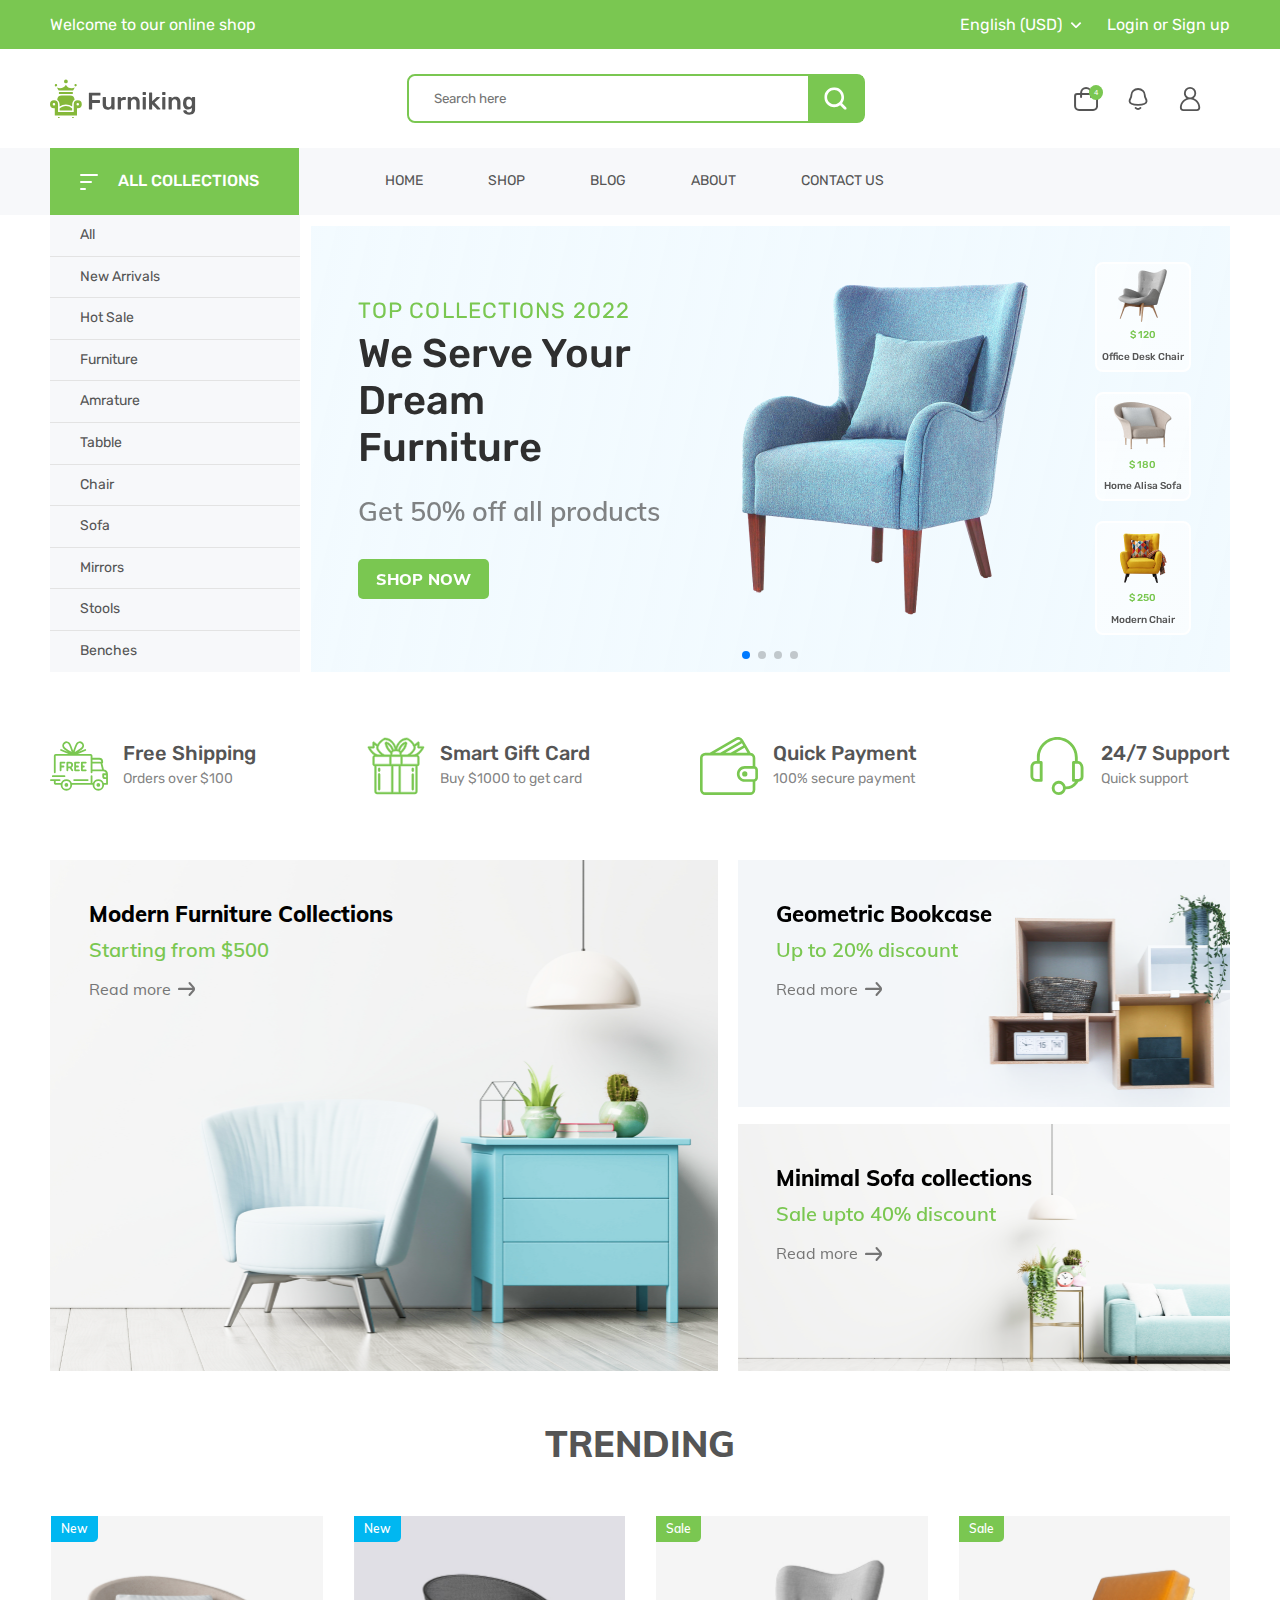
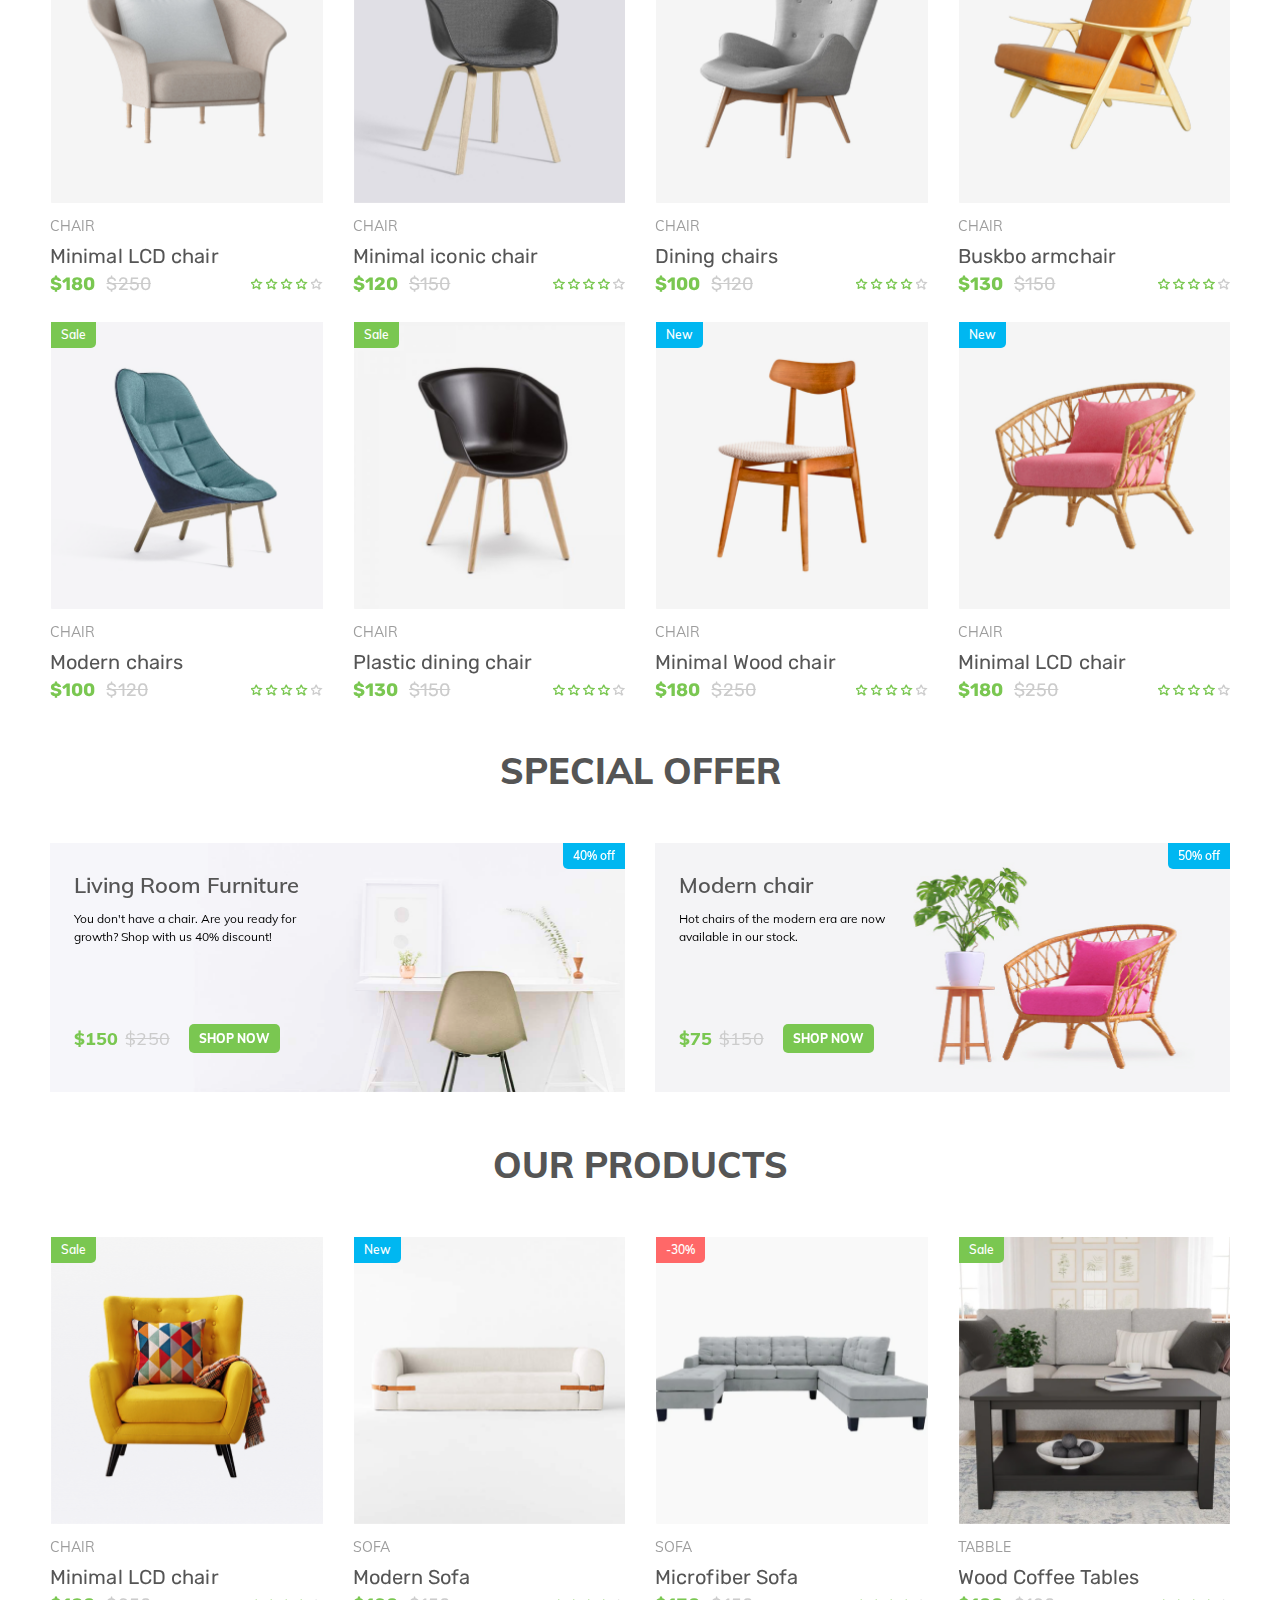
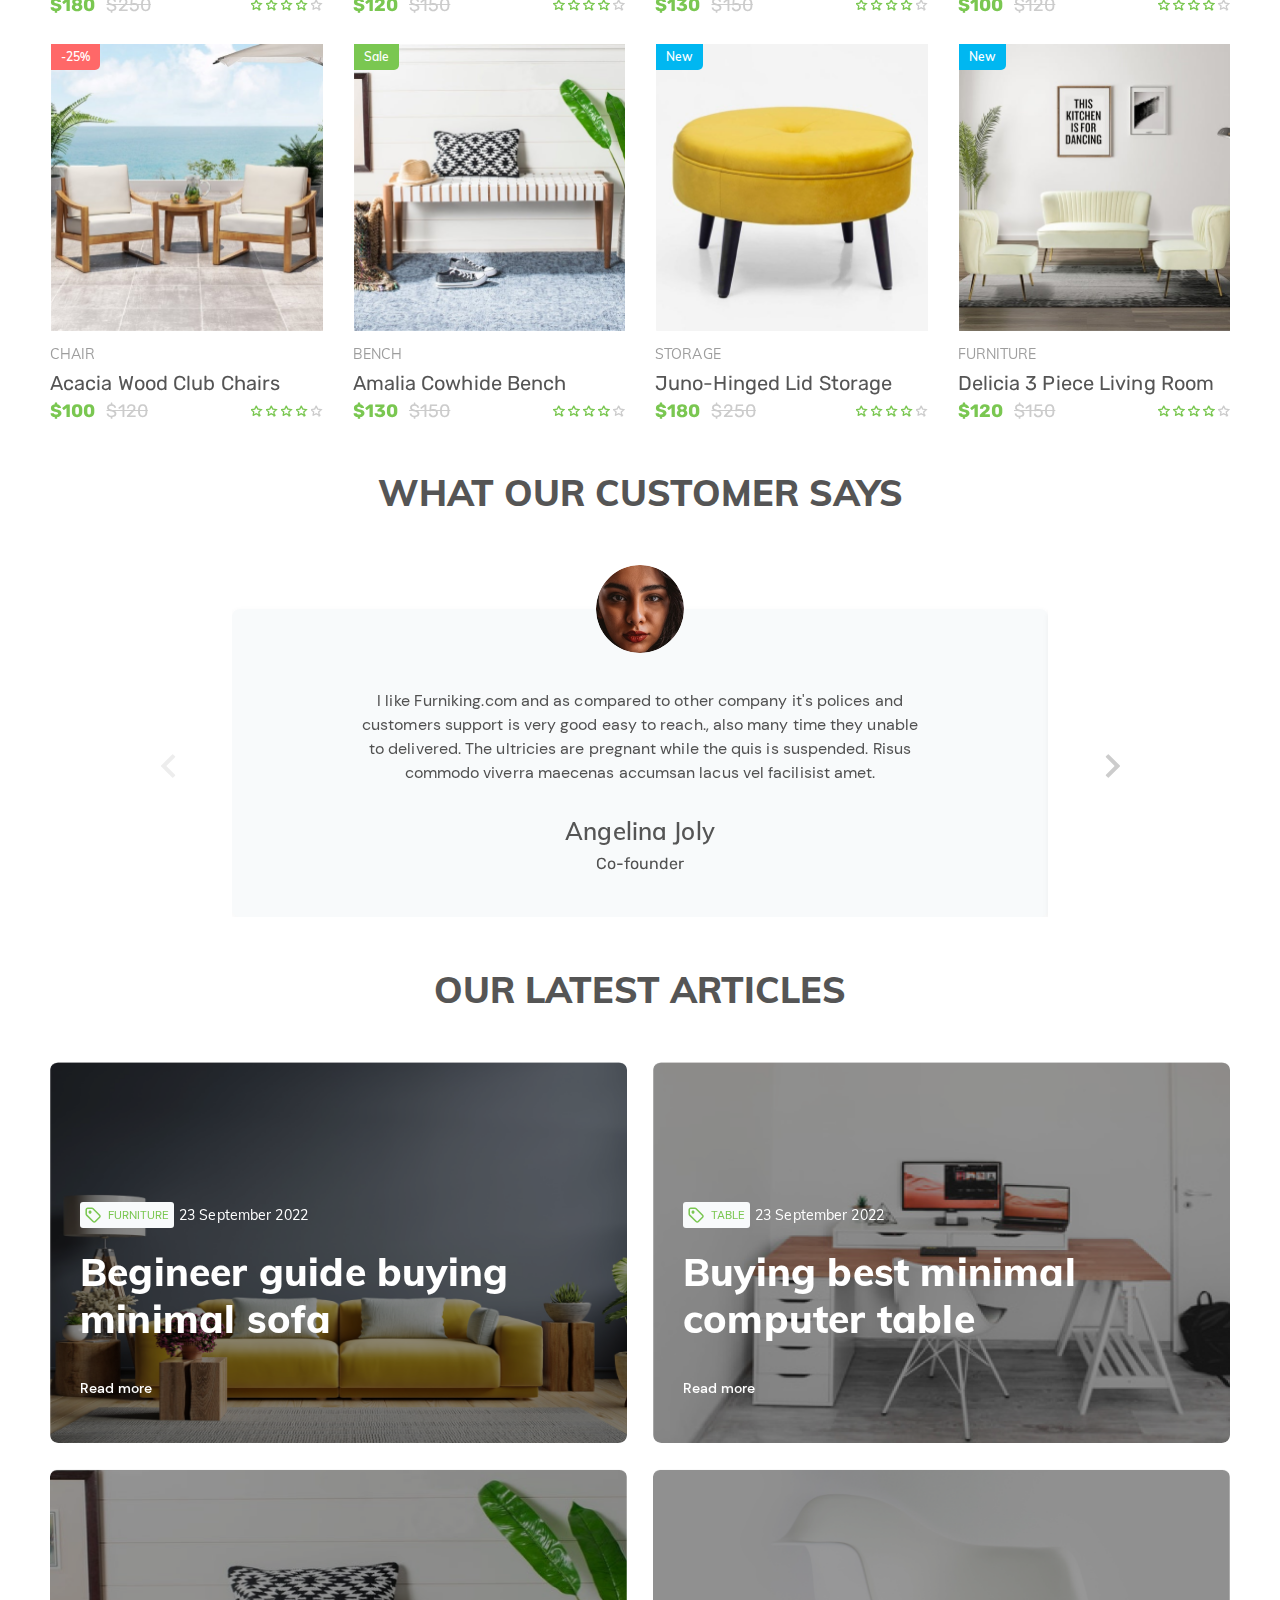
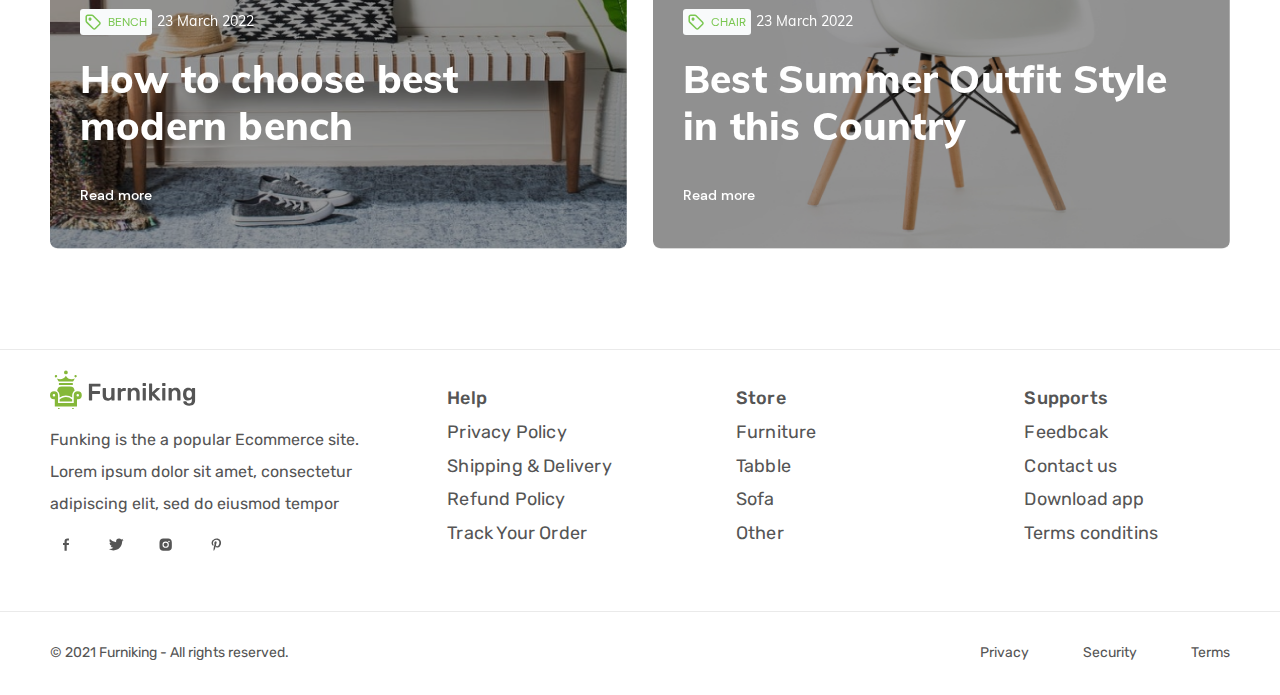
==== commit f0fb4505: "font fix" ====
--- a/public/index.html
+++ b/public/index.html
@@ -4,7 +4,11 @@
 	<meta charset="utf-8">
 	<meta name="viewport" content="width=device-width, initial-scale=1">
 	<link rel="stylesheet" href="https://unpkg.com/swiper/swiper-bundle.min.css"/>
-	<link rel="stylesheet" type="text/css" href="css/style.css">
+	<link rel="preconnect" href="https://fonts.googleapis.com">
+	<link rel="preconnect" href="https://fonts.gstatic.com" crossorigin>
+	<link href="https://fonts.googleapis.com/css2?family=Rubik:wght@400;500&display=swap" rel="stylesheet">
+	<link rel="shortcut icon" href="img/favicon.ico">
+	<link rel="stylesheet" type="text/css" href="css/style.min.css">
 	<title></title>
 </head>
 <body>
@@ -14,7 +18,7 @@
 			<div class="header__top-inner container">
 				<div class="header__top-welcome">Welcome to our online shop</div>
 				<div class="header__top-tools">
-					<form>
+					<form class="header__search-form">
 						<div class="form__item">
 							<select name="country" class="form__select">
 								<option value="English" selected>English (USD)</option>
@@ -30,45 +34,51 @@
 				</div>
 			</div>
 		</div>
-		<div class="header__bottom">
-			<div class="header__bottom-inner container">
-				<a href="#" class="logo header__logo">
-					<img src="img/sprite.svg#logo" alt="">
-				</a>
-				<form action="#" class="header__search-form">
-					<input type="text" name="search" class="header__search-input" placeholder="Search here">
-					<button class="header__categories">Categories</button>
-					<button class="header__search-btn"></button>
-				</form>
-				<div class="header__bottom-tools">
-					<a href="#" class="header__tools-item basket">
-						<div class="basket__indicator">4</div>
+		<div>
+			<div class="header__bottom">
+				<div class="header__bottom-inner container">
+					<a href="#" class="logo header__logo">
+						<img src="img/sprite.svg#logo" alt="">
 					</a>
-					<a href="#" class="header__tools-item notify">
-					</a>
-					<a href="#" class="header__tools-item user">
-					</a>
-					<div class="mobile__search">
-						<svg width="16" height="16" viewBox="0 0 16 16" fill="none" xmlns="http://www.w3.org/2000/svg">
-						<g clip-path="url(#clip0_2_89)">
-						<path d="M12.7 11.3C13.6 10.1 14.1 8.7 14.1 7.1C14.1 3.2 11 0 7.1 0C3.2 0 0 3.2 0 7.1C0 11 3.2 14.2 7.1 14.2C8.7 14.2 10.2 13.7 11.3 12.8L14.3 15.8C14.5 16 14.8 16.1 15 16.1C15.2 16.1 15.5 16 15.7 15.8C16.1 15.4 16.1 14.8 15.7 14.4L12.7 11.3ZM7.1 12.1C4.3 12.1 2 9.9 2 7.1C2 4.3 4.3 2 7.1 2C9.9 2 12.2 4.3 12.2 7.1C12.2 9.9 9.9 12.1 7.1 12.1Z" fill="#555555"/>
-						</g>
-						<defs>
-						<clipPath id="clip0_2_89">
-						<rect width="16" height="16" fill="white"/>
-						</clipPath>
-						</defs>
-						</svg>
+					<div class="header__search-box">
+						<form action="#" class="header__search">
+							<input type="text" name="search" class="header__search-input" placeholder="Search here">
+							<button class="header__search-btn"></button>
+						</form>
+					</div>	
+					<div class="header__bottom-tools">
+						<a href="#" class="header__tools-item basket">
+							<div class="basket__indicator">4</div>
+						</a>
+						<a href="#" class="header__tools-item notify">
+						</a>
+						<a href="#" class="header__tools-item user">
+						</a>
+						<div class="mobile__search" onclick="openSearch();">
+							<svg width="16" height="16" viewBox="0 0 16 16" fill="none" xmlns="http://www.w3.org/2000/svg">
+							<g clip-path="url(#clip0_2_89)">
+							<path d="M12.7 11.3C13.6 10.1 14.1 8.7 14.1 7.1C14.1 3.2 11 0 7.1 0C3.2 0 0 3.2 0 7.1C0 11 3.2 14.2 7.1 14.2C8.7 14.2 10.2 13.7 11.3 12.8L14.3 15.8C14.5 16 14.8 16.1 15 16.1C15.2 16.1 15.5 16 15.7 15.8C16.1 15.4 16.1 14.8 15.7 14.4L12.7 11.3ZM7.1 12.1C4.3 12.1 2 9.9 2 7.1C2 4.3 4.3 2 7.1 2C9.9 2 12.2 4.3 12.2 7.1C12.2 9.9 9.9 12.1 7.1 12.1Z" fill="#555555"/>
+							</g>
+							<defs>
+							<clipPath id="clip0_2_89">
+							<rect width="16" height="16" fill="white"/>
+							</clipPath>
+							</defs>
+							</svg>
+						</div>
 					</div>
 				</div>
 			</div>
+		</div>	
+		<div class="header__mobile-box">
+			
 		</div>
 	</header>
 
 	<main class="page-body">
 		<div class="menu">
 			<div class="menu__inner container">
-				<div class="menu__dropdown">
+				<div class="menu__dropdown" onclick="openSidebar();">
 					<div class="menu__dropdown-burger">
 						<span></span>
 						<span></span>
@@ -82,6 +92,7 @@
 					<li class="menu__list-item"><a href="#" class="menu__list-link">BLOG</a></li>
 					<li class="menu__list-item"><a href="#" class="menu__list-link">ABOUT</a></li>
 					<li class="menu__list-item"><a href="#" class="menu__list-link">CONTACT US</a></li>
+					<li class="close__menu" onclick="closeMenu();">X</li>
 				</ul>
 				<button class="menu__btn">MENU</button>
 			</div>
@@ -917,10 +928,10 @@
 									<img src="img/customer.png" alt="">
 								</div>
 								<p class="customers__descr">Lorem ipsum dolor sit amet, consectetur adipisicing elit, sed do eiusmod
-								tempor incididunt ut labore et dolore magna aliqua. Ut enim ad minim veniam,
-								quis nostrud exercitation ullamco laboris nisi ut aliquip ex ea commodo
-								consequat. Duis aute irure dolor in reprehenderit in voluptate velit esse
-								cillum dolore eu fugiat nulla pariatur. Excepteur sint occaecat cupidatat non
+									tempor incididunt ut labore et dolore magna aliqua. Ut enim ad minim veniam,
+									quis nostrud exercitation ullamco laboris nisi ut aliquip ex ea commodo
+									consequat. Duis aute irure dolor in reprehenderit in voluptate velit esse
+									cillum dolore eu fugiat nulla pariatur. Excepteur sint occaecat cupidatat non
 								proident, sunt in culpa qui officia deserunt mollit anim id est laborum.</p>
 								<p class="customer__name">Angelina Joly</p>
 								<p class="customer__post">Co-founder</p>
@@ -1125,6 +1136,7 @@
 		</div>	
 	</div>
 </footer>
+	<div class="overlay"></div>
 	<script src="https://unpkg.com/swiper/swiper-bundle.min.js"></script>
 	<script src="js/script.js"></script>
 </body>
--- a/public/css/style.min.css
+++ b/public/css/style.min.css
@@ -0,0 +1,2 @@
+@font-face{font-family:"DMSans";font-style:normal;font-weight:500;font-display:swap;src:local(""),url(../font/DMSans-Medium.woff2) format("woff2"),url(../font/DMSans-Medium.woff) format("woff"),url(../font/DMSans-Medium.ttf) format("ttf"),url(../font/DMSans-Medium.eot) format("eot")}@font-face{font-family:"DMSans";font-style:normal;font-weight:400;font-display:swap;src:local(""),url(../font/DMSans-Regular.woff2) format("woff2"),url(../font/DMSans-Regular.woff) format("woff"),url(../font/DMSans-Regular.ttf) format("ttf"),url(../font/DMSans-Regular.eot) format("eot")}@font-face{font-family:"Mulish";font-style:normal;font-weight:700;font-display:swap;src:local(""),url(../font/Mulish-Bold.woff2) format("woff2"),url(../font/Mulish-Bold.woff) format("woff"),url(../font/Mulish-Bold.ttf) format("ttf"),url(../font/Mulish-Bold.eot) format("eot")}@font-face{font-family:"Mulish";font-style:normal;font-weight:700;font-display:swap;src:local(""),url(../font/Mulish-ExtraBold.woff2) format("woff2"),url(../font/Mulish-ExtraBold.woff) format("woff"),url(../font/Mulish-ExtraBold.ttf) format("ttf"),url(../font/Mulish-ExtraBold.eot) format("eot")}@font-face{font-family:"Mulish";font-style:normal;font-weight:400;font-display:swap;src:local(""),url(../font/Mulish-Regular.woff2) format("woff2"),url(../font/Mulish-Regular.woff) format("woff"),url(../font/Mulish-Regular.ttf) format("ttf"),url(../font/Mulish-Regular.eot) format("eot")}@font-face{font-family:"Mulish";font-style:normal;font-weight:600;font-display:swap;src:local(""),url(../font/Mulish-SemiBold.woff2) format("woff2"),url(../font/Mulish-SemiBold.woff) format("woff"),url(../font/Mulish-SemiBold.ttf) format("ttf"),url(../font/Mulish-SemiBold.eot) format("eot")}*{margin:0;padding:0;border:0;-webkit-tap-highlight-color:transparent;-moz-tap-highlight-color:transparent;-o-tap-highlight-color:transparent;-ms-tap-highlight-color:transparent;tap-highlight-color:transparent}*,:after,:before{-webkit-box-sizing:border-box;box-sizing:border-box}:active,:focus,a:active,a:focus{outline:0}.select._active.select__options,aside,footer,header,nav{display:block}html{font-size:14px}body,html{line-height:1;-ms-text-size-adjust:100%;-moz-text-size-adjust:100%;-webkit-text-size-adjust:100%}button,input,textarea{font-family:inherit}input::-ms-clear{display:none}button{cursor:pointer}button::-moz-focus-inner{padding:0;border:0}a,a:hover,a:visited{text-decoration:none}ul li{list-style:none}iframe{width:100%}body{font:14px/16.6px "Rubik"}.container{max-width:1200px;margin:0 auto;padding:0 10px}.main__section{display:-webkit-box;display:-ms-flexbox;display:flex;position:relative}.heading{font:700 36px/45px "Mulish";text-transform:uppercase;text-align:center;color:#555;margin:0 0 50px;padding:0 20px}.product__box{display:grid;grid-template-columns:1fr 1fr 1fr 1fr;gap:30px}.articles,.customers,.product__box,.products{margin:0 0 50px}.overlay,.overlay.active{-webkit-transition:.4s linear;-o-transition:.4s linear;transition:.4s linear}.overlay{position:fixed;visibility:hidden;opacity:0;z-index:4;top:0;left:0;width:100%;height:100%;background:rgba(0,0,0,.4)}.overlay.active{visibility:visible;opacity:1}.header__top{background:#7ac751;padding:15px 0}.header__bottom{padding:25px 0;position:sticky;top:0;left:0}.header__bottom-inner,.header__top-inner{font:16px "Rubik";display:-webkit-box;display:-ms-flexbox;display:flex;-webkit-box-pack:justify;-ms-flex-pack:justify;justify-content:space-between;-webkit-box-align:center;-ms-flex-align:center;align-items:center;color:#fff}.header__bottom-inner{background:#fff}.header__top-tools{display:-webkit-box;display:-ms-flexbox;display:flex}.header__top-tools a{color:#fff}.header__logo{display:inline-block;width:147px;height:39px}.header__logo img{-o-object-fit:cover;object-fit:cover;width:100%;height:100%}.header__search,.header__search-form{display:-webkit-box;display:-ms-flexbox;display:flex}.header__search{border:2px solid #7ac751;border-radius:8px}.header__mobile-box{padding:0 0 10px;display:none}.header__search-input{border-radius:8px 0 0 8px;padding:0 10px 0 25px;min-width:399px}.header__categories{position:relative;padding:15px 42px 15px 10px;background:#fff;border-left:1.5px solid rgba(227,227,227,.78);border-radius:0 8px 8px 0}.header__categories:after{content:"";width:22px;height:8px;display:inline-block;position:absolute;right:20px;top:50%;-webkit-transform:translateY(-50%);-ms-transform:translateY(-50%);transform:translateY(-50%);background:url(../img/sprite.svg#categories-chevron) no-repeat center;background-size:100% 100%}.header__search-btn{height:45px;width:55px;background:#7ac751 url(../img/sprite.svg#search) no-repeat center;background-size:100% 100%}.header__bottom-tools{display:-webkit-box;display:-ms-flexbox;display:flex;-webkit-box-align:center;-ms-flex-align:center;align-items:center}.header__tools-item{width:24px;height:24px;margin:0 28px 0 0}.header__tools-item.basket{position:relative;background:url(../img/sprite.svg#basket) no-repeat center;background-size:cover}.header__tools-item.notify{background:url(../img/sprite.svg#notify) no-repeat center;background-size:cover}.header__tools-item.user{background:url(../img/sprite.svg#user) no-repeat center;background-size:cover}.header__tools-item:last-child{margin:0}.basket__indicator{padding:3px 5px;font-size:7px;display:-webkit-box;display:-ms-flexbox;display:flex;-webkit-box-pack:center;-ms-flex-pack:center;justify-content:center;-webkit-box-align:center;-ms-flex-align:center;align-items:center;position:absolute;right:-5px;top:-2px;color:#fff;border-radius:50%;background:#7ac751}.mobile__search{display:none}.select,.select__item{position:relative}.select__item{padding:0 25px 0 0;margin:0 20px 0 0;max-width:140px}.select__title{cursor:pointer}.select__value span{overflow:hidden;display:-webkit-box;-webkit-box-orient:vertical}.select__value{display:-webkit-box;display:-ms-flexbox;display:flex;-webkit-box-pack:end;-ms-flex-pack:end;justify-content:flex-end}.select__value::before{content:"";display:inline-block;-webkit-transition:all .3s ease 0s;-o-transition:all .3s ease 0s;transition:all .3s ease 0s;position:absolute;right:0;top:50%;-webkit-transform:translateY(-50%);-ms-transform:translateY(-50%);transform:translateY(-50%);width:22px;height:7px;background:url(../img/sprite.svg#select) no-repeat center;background-size:100% 100%}.select__options{background:#fff;color:#000;display:none;position:absolute;top:34px;border-radius:0 0 4px 4px;min-width:100%;width:150px;left:0;border:1px solid #d9d9d9;border-top:0;font-size:16px;padding:0 0 5px}.select__option{cursor:pointer;padding:10px;margin:0}.select._active{z-index:5}.select._active .select__value::before{-webkit-transform:rotate(-180deg) translateY(10%);-ms-transform:rotate(-180deg) translateY(10%);transform:rotate(-180deg) translateY(10%)}.shop-btn{font:700 12px "Mulish";display:inline-block;color:#fff;background:#7ac751;border-radius:5px;padding:7px 10px}.menu{height:67px;width:100%;background:#f7f8fa}.menu__dropdown,.menu__inner{display:-webkit-box;display:-ms-flexbox;display:flex;-webkit-box-align:center;-ms-flex-align:center;align-items:center}.menu__dropdown{position:relative;height:67px;background:#7ac751;padding:0 40px 0 30px;font-size:16px;color:#fff;font-weight:500}.menu__dropdown-burger{margin:0 20px 0 0}.menu__dropdown-burger span{display:block;margin:0 0 5px;background:#fff;border-radius:8px;height:2px}.menu__dropdown-burger span:first-child{width:18px}.menu__dropdown-burger span:nth-child(2){width:12px}.menu__dropdown-burger span:last-child{width:6px;margin:0}.menu__list{margin:0 0 0 86px}.menu__list-item{display:inline-block;margin:0 65px 0 0}.menu__list-item:last-child{margin:0}.menu__btn{display:none;font-weight:500;background:0 0;color:#555;letter-spacing:2px;font-size:16px}.footer__copy-inner a,.menu__list-link{color:#555}.close__menu{display:none}.main-sidebar{background:#f7f8fa;min-width:249.91px;margin:0 11px 0 0;height:100%}.sidebar__list-link{padding:12px 30px;display:block;color:#555}.sidebar__list-item{border-bottom:1px solid #e3e3e3}.sidebar__list-item:last-child{border:0}.main-slider{margin:11px 0 0;width:78%}.main-slider__text{max-width:318px;margin:36px 0 0;padding:0 10px 0 0}.main-slider__item{padding:36px 39px 30px 47px;background:-o-linear-gradient(346.6deg,rgba(241,250,255,.88) .89%,#f1faff 101.61%);background:linear-gradient(103.4deg,rgba(241,250,255,.88) .89%,#f1faff 101.61%);display:-webkit-box;display:-ms-flexbox;display:flex;-ms-flex-wrap:wrap;flex-wrap:wrap;-webkit-box-pack:justify;-ms-flex-pack:justify;justify-content:space-between}.main-slider__collections{font-size:22px;line-height:26px;letter-spacing:.05em;color:#7ac751}.main-slider__title{font-weight:500;font-size:40px;line-height:47px;color:#2f2f2f;margin:6px 0 0}.main-slider__descr{font:600 27px/26px "Mulish";color:rgba(81,81,81,.71);margin:27px 0 35px}.main-slider__text .shop-btn{padding:10px 18px;font-size:16px}.main-slider__img{width:374px;height:374px;display:-webkit-box;display:-ms-flexbox;display:flex;-webkit-box-pack:center;-ms-flex-pack:center;justify-content:center;-webkit-box-align:center;-ms-flex-align:center;align-items:center}.main-slider__img img{max-height:100%;max-width:100%;-o-object-fit:cover;object-fit:cover}.slider__other-item{background:-webkit-gradient(linear,left top,left bottom,from(rgba(255,255,255,.6)),to(rgba(255,255,255,.56)));background:-o-linear-gradient(top,rgba(255,255,255,.6) 0,rgba(255,255,255,.56) 100%);background:linear-gradient(180deg,rgba(255,255,255,.6) 0,rgba(255,255,255,.56) 100%);border:2px solid #fff;border-radius:8px;padding:5px;max-width:98px;display:block;margin:0 0 20px}.slider__other-item:last-child{margin:0}.other-item__img{min-width:79px;max-height:59px;display:-webkit-box;display:-ms-flexbox;display:flex;-webkit-box-pack:center;-ms-flex-pack:center;justify-content:center;-webkit-box-align:center;-ms-flex-align:center;align-items:center;margin:0 0 5px}.other-item__img img{max-width:100%;max-height:100%;-o-object-fit:cover;object-fit:cover}.price{color:#7ac751}.other-item__price{margin:0 0 5px}.other-item__price .dollar{font-size:10px}.other-item__text{font-weight:500;font-size:10px;text-align:center}.other-item__descr{color:#555;line-height:16px}.advantages,.advantages__item{display:-webkit-box;display:-ms-flexbox;display:flex}.advantages{-webkit-box-pack:justify;-ms-flex-pack:justify;justify-content:space-between;padding:65px 0}.advantages__item{-webkit-box-align:center;-ms-flex-align:center;align-items:center;max-width:230px}.advantages__item:last-child,.offer__col .offer__item:last-child{margin:0}.advantages__img{margin:0 15px 0 0;width:58px;height:58px;-o-object-fit:cover;object-fit:cover}.advantages__title{font-weight:500;font-size:20px;line-height:26px;color:#555}.advantages__descr{color:rgba(81,81,81,.71);line-height:26px}.offer{display:grid;grid-template-columns:2.3fr 1.7fr;grid-column-gap:19px;margin:0 0 50px}.offer__item{display:-webkit-box;display:-ms-flexbox;display:flex}.offer__img,.offer__item{width:100%;position:relative}.offer__img-big{padding-top:76.548%}.offer__img-small{padding-top:50.1%}.offer__text{position:absolute;top:0;left:0;margin:41px 25px 0 39px;font-family:"Mulish"}.offer__title{font-weight:700;font-size:22px;line-height:26px;margin:0 0 10px;color:#000}.offer__subtitle{font-weight:600;font-size:20px;line-height:26px;color:#7ac751;margin:0 0 13px}.offer__readmore{font-size:16px;line-height:26px;color:#757575;padding:0 30px 0 0;position:relative}.offer__readmore:after{content:"";width:27px;height:14px;background:url(../img/sprite.svg#read-arrow) no-repeat right center;background-size:cover;position:absolute;right:-2px;top:54%;-webkit-transform:translateY(-50%);-ms-transform:translateY(-50%);transform:translateY(-50%)}.offer__col .offer__item{margin:0 0 17px}.product__card{display:-webkit-box;display:-ms-flexbox;display:flex;-webkit-box-orient:vertical;-webkit-box-direction:normal;-ms-flex-direction:column;flex-direction:column;position:relative;height:100%}.product__card-flag{font:600 12px/16px "Mulish";position:absolute;color:#fff;padding:5px 10px}.product__card-flag.left{top:0;left:1px;border-radius:0 0 5px 0}.product__card-flag.right{top:0;right:0;border-radius:0 0 0 5px}.product__card-flag.blue{background:#00b7f1}.product__card-flag.green{background:#7ac751}.product__card-flag.red{background:#ff6868}.product__card-img{width:100%;position:relative;padding-top:105.322%;margin:0 0 15px}.offer__img img,.product__card-img img{position:absolute;top:0;left:0;height:100%;width:100%}.product__card-name{font-family:"Mulish";letter-spacing:.008em;text-transform:uppercase;color:rgba(117,117,117,.71);margin:0 0 9px}.product__card-title{font-size:20px;line-height:24px;letter-spacing:.005em;color:#555;margin:0 0 8px;display:inline-block}.product__card-bottom{display:-webkit-box;display:-ms-flexbox;display:flex;-webkit-box-align:center;-ms-flex-align:center;align-items:center;-webkit-box-pack:justify;-ms-flex-pack:justify;justify-content:space-between;-ms-flex-wrap:wrap;flex-wrap:wrap;margin-top:auto}.product__card-price{color:#7ac751;letter-spacing:.005em;font-size:18px}.product__card-current{font-weight:700;margin:0 7px 0 0}.product__card-old{color:#ccc;letter-spacing:.005em}.product__card-star,.star-rating{display:-webkit-box;display:-ms-flexbox;display:flex;-webkit-box-align:center;-ms-flex-align:center;align-items:center}.product__card-star{width:12px;height:12px;-webkit-box-pack:center;-ms-flex-pack:center;justify-content:center;margin:0 3px 0 0}.product__card-star:last-child{margin:0}.product__card-star img{width:100%;height:100%;-o-object-fit:cover;object-fit:cover}.special{margin:0 0 50px}.special__item{position:relative;font-family:"Mulish",sans-serif}.special__box{display:grid;grid-template-columns:2fr 2fr;gap:30px}.special__img{position:relative;padding-top:43.305%}.special__img img{height:100%;width:100%;position:absolute;top:0;left:0}.special__content{position:absolute;display:-webkit-box;display:-ms-flexbox;display:flex;-webkit-box-orient:vertical;-webkit-box-direction:normal;-ms-flex-direction:column;flex-direction:column;height:calc(100% - 38px);left:0;top:0;margin:28px 28px 0 24px;max-width:227px}.special__title{font-size:22px;font-weight:600;line-height:28px;margin:0 0 11px;color:#555}.special__descr{font-size:12px;line-height:18px;color:#000}.special__content-text{margin:0 0 23px}.product__card-price.special,.special__content-price,.special__footer{display:-webkit-box;display:-ms-flexbox;display:flex;-webkit-box-align:center;-ms-flex-align:center;align-items:center}.product__card-price.special{margin:auto 0 29px}.product__card-price.special .shop-btn{margin:0 0 0 19px}.customers__slider{position:relative;max-width:983px;margin:0 auto;padding:0 52px}.customers__slider .swiper-pagination{display:none}.customers__slider .swiper-button-next:after,.customers__slider .swiper-button-prev:after{content:none}.customers__slider .swiper-button-next,.customers__slider .swiper-button-prev{top:60%;width:38px;height:24px;background:url(../img/sprite.svg#customer-arrow) no-repeat center;background-size:cover}.customers__slider .swiper-button-prev{left:0}.customers__slider .swiper-button-next{-webkit-transform:rotate(180deg);-ms-transform:rotate(180deg);transform:rotate(180deg);right:0}.customers__inner{max-width:816px;height:auto;margin:0 auto;text-align:center;overflow:hidden;padding:44px 0 0}.customers__descr{font:16px/24px "DMSans";max-width:566px;letter-spacing:.005em;color:#515151;padding:80px 0 0;margin:0 0 32px}.customers__item{display:-webkit-box;display:-ms-flexbox;display:flex;-webkit-box-pack:center;-ms-flex-pack:center;justify-content:center;-webkit-box-align:center;-ms-flex-align:center;align-items:center;-webkit-box-orient:vertical;-webkit-box-direction:normal;-ms-flex-direction:column;flex-direction:column;position:relative;background:#f8fafb;-webkit-box-shadow:0 2px 6px rgba(0,0,0,.05);box-shadow:0 2px 6px rgba(0,0,0,.05);padding:0 20px 43px;border-radius:8px}.customer__name{font:600 24px/29px Mulish;letter-spacing:.005em;color:#555;margin:0 0 8px}.customer__post{font-size:16px;line-height:20px;letter-spacing:.005em;color:#515151}.customer__img{width:88px;height:88px;position:absolute;left:50%;top:-44px;-webkit-transform:translateX(-50%);-ms-transform:translateX(-50%);transform:translateX(-50%)}.customer__img img{max-width:100%;max-height:100%;-o-object-fit:cover;object-fit:cover;border-radius:50%}.articles__inner{display:grid;grid-template-columns:2fr 2fr;gap:26px}.article__img,.article__item{position:relative}.article__img{padding-top:66%}.article__img img{position:absolute;top:0;left:0;height:100%;width:100%;border-radius:8px}.article__content-head{-webkit-box-align:center;-ms-flex-align:center;align-items:center;margin:0 0 20px}.article__content,.article__content-head,.article__name{display:-webkit-box;display:-ms-flexbox;display:flex}.article__content{position:absolute;bottom:0;left:0;margin:0 20px 46px 30px;color:#fff;font-family:"Mulish",sans-serif;-webkit-box-orient:vertical;-webkit-box-direction:normal;-ms-flex-direction:column;flex-direction:column}.article__name{font:12px "DMSans";-webkit-box-align:center;-ms-flex-align:center;align-items:center;background:#f8fafb;border-radius:3px;padding:5px;color:#7ac751;text-transform:uppercase;margin:0 5px 0 0}.coupon__img,.footer__logo img{-o-object-fit:cover;object-fit:cover}.coupon__img{width:16px;height:16px;margin:0 7px 0 0}.article__date{letter-spacing:.008em}.article__content-body{margin:0 0 38px}.article__content-title{font-size:39px;line-height:47px;letter-spacing:.005em}.article__readmore{font-family:"DMSans";font-weight:500;color:#fff;margin-top:auto}.footer{margin:100px 0 0;padding:20px 0 0;border-top:1px solid rgba(150,150,150,.2)}.footer__body{display:grid;grid-template-columns:1.35fr .883fr .883fr .883fr;gap:83px;margin:0 0 51px}.footer__logo{display:inline-block;width:147px;height:39px;margin:0 0 15px}.footer__logo img{width:100%;height:100%}.footer__descr{font-size:16px;line-height:32px;color:#555;margin:0 0 8px}.footer__social-item{display:inline-block;margin:0 15px 0 0}.footer__nav-item:last-child,.footer__social-item:last-child{margin:0}.footer__social-link{display:-webkit-box;display:-ms-flexbox;display:flex;-webkit-box-pack:center;-ms-flex-pack:center;justify-content:center;-webkit-box-align:center;-ms-flex-align:center;align-items:center;width:32px;height:32px;background:#fff;border-radius:50%}.footer__social-link img{max-width:100%;max-height:100%;-o-object-fit:cover;object-fit:cover}.footer__nav-item{margin:0 0 15px}.footer__nav-item:first-child a{font-weight:500}.footer__nav-list{margin:20px 0 0}.footer__nav-link{font-size:18px;letter-spacing:.01em;color:#555}.footer__copy-inner a:hover,.footer__nav-link:hover{color:#7ac751}.footer__copy{border-top:1px solid rgba(150,150,150,.2)}.footer__copy-inner{display:-webkit-box;display:-ms-flexbox;display:flex;-webkit-box-pack:justify;-ms-flex-pack:justify;justify-content:space-between;-webkit-box-align:center;-ms-flex-align:center;align-items:center;padding:33px 0;color:#555}.footer__info-item{margin:0 51px 0 0;display:inline-block}.footer__info-item:last-child{margin:0}@media screen and (max-width:1160px){.main-sidebar{display:none;position:absolute;left:0;top:0;z-index:3;height:auto;background:#fff}.main-sidebar.active{display:block}.main-slider__item{padding:15px 15px 38px 25px}.main-slider{width:100%}.offer{grid-template-columns:2fr 2fr}}@media screen and (max-width:950px){.header__search-input{min-width:250px}.menu__list{margin:0 0 0 40px}.menu__list-item{margin:0 35px 0 0}.main-slider__other{width:100%;display:-webkit-box;display:-ms-flexbox;display:flex;-webkit-box-pack:center;-ms-flex-pack:center;justify-content:center;-ms-flex-wrap:wrap;flex-wrap:wrap;margin:15px 0}.slider__other-item{margin:0 20px 0 0}.advantages{display:grid;grid-template-columns:2fr 2fr;gap:30px;max-width:500px;margin:0 auto}.advantages__item{max-width:100%;width:100%}.offer{grid-template-columns:4fr}.offer__item{margin:0 0 17px}.offer__img-big,.offer__img-small{padding-top:51.1%}.product__box{grid-template-columns:2fr 2fr;gap:15px}.product__card-title{font-size:14px}.product__card-img{padding-top:75%}.special__box{grid-template-columns:4fr}.product__card-price.special{margin:0}.special__img{padding-top:36.305%}.article__content-title{font-size:28px;line-height:36px}.article__content{margin:0 20px 35px 15px}.footer__body{gap:35px}}@media screen and (max-width:769px){.mobile__search{display:inline-block;margin:0}.mobile__search,.mobile__search svg{width:24px;height:24px}.header__search{width:100%;display:-webkit-box;display:-ms-flexbox;display:flex;-webkit-box-align:center;-ms-flex-align:center;align-items:center;border:0}.header__search-btn{margin:0 10px 0 0}.header__search-input{width:91%;height:45px;border:1px solid #7ac751;margin:0 0 0 10px}.header__bottom{padding:15px 0}.header__logo{width:125px;height:33.16px}.header__mobile-box.active{display:-webkit-box;display:-ms-flexbox;display:flex;width:100%}.close__menu,.menu__list{-webkit-box-pack:center;-ms-flex-pack:center;justify-content:center;-webkit-box-align:center;-ms-flex-align:center;align-items:center}.menu__list,.menu__list.active{-webkit-transition:right .4s linear;-o-transition:right .4s linear;transition:right .4s linear}.menu__list{display:none;position:fixed;top:0;right:-300px;width:40%;text-align:center;-webkit-box-orient:vertical;-webkit-box-direction:normal;-ms-flex-direction:column;flex-direction:column;background:#fff;z-index:5;min-height:100vh;padding:50px 15px 0;overflow-y:auto}.menu__list.active{right:0}.close__menu{position:absolute;top:50px;right:30px;font-size:32px;display:-webkit-box;display:-ms-flexbox;display:flex;width:32px;height:32px}.menu__list-item{margin:0 0 30px;line-height:25px}.menu__list-link{font-size:26px}.menu__btn{display:inline-block}.menu__inner{-webkit-box-pack:justify;-ms-flex-pack:justify;justify-content:space-between}.menu,.menu__dropdown{height:45px}.main-slider__title{font-size:26px;line-height:32px}.main-slider__descr{margin:15px 0 25px}.main-slider__img{width:300px;height:300px}.articles__inner{grid-template-columns:4fr}.article__img{padding-top:46%}.article__content{bottom:auto;top:0;margin:35px 20px 0 15px}.footer__descr{line-height:24px}.footer__body{display:-webkit-box;display:-ms-flexbox;display:flex;-webkit-box-pack:center;-ms-flex-pack:center;justify-content:center;-ms-flex-wrap:wrap;flex-wrap:wrap}.footer__col:not(:first-child){margin:0 30px 0 0}.footer__col{text-align:center}.footer__col:last-child{margin:0}.footer__social-item{margin:0 7px 0 0}.footer__info-item{margin:0 25px 0 0}}@media screen and (max-width:680px){.main-slider__text{max-width:100%;width:100%;text-align:center;margin:0;padding:0}.main-slider__item{padding:7px 7px 38px}.main-slider__img{margin:0 auto 20px;-webkit-box-ordinal-group:0;-ms-flex-order:-1;order:-1;width:250px;height:250px}.main-slider__collections{font-size:16px;line-height:22px}.main-slider__title{font-size:20px;line-height:26px}.main-slider__descr{font-size:18px;line-height:24px;margin:12px 0 15px}.slider__other-item{margin:0 10px 10px 0}.slider__other-item:last-child{margin:0 0 10px}.main-slider__other{margin:30px 0 0}}@media screen and (max-width:550px){.header__top-welcome{display:none}.select__value{-webkit-box-pack:start;-ms-flex-pack:start;justify-content:flex-start}.header__top-tools{-webkit-box-pack:justify;-ms-flex-pack:justify;justify-content:space-between;width:100%}.header__tools-item{margin:0 15px 0 0}.menu__dropdown{font-size:14px;padding:0 15px}.menu__dropdown-burger{margin:0 10px 0 0}.menu__list{width:80%;right:-550px}.advantages{grid-template-columns:4fr}.offer__img-big,.offer__img-small{padding-top:64.1%}.offer__text{margin:10px 20px 0}.offer__title{font-size:16px;line-height:22px}.offer__subtitle,.offer__title{margin:0 0 5px}.offer__readmore,.offer__subtitle{font-size:14px;line-height:22px}.offer{margin:0 0 25px}.product__card-price{width:100%;margin:0 0 10px}.product__card-img{padding-top:101%}.special__img{padding-top:56.305%}.special__img img{opacity:.4}.special__content-text{margin:0 0 20px}.special__content{margin:25px 15px 0 13px}.special{margin:0 0 25px}.customers__slider{padding:0}.customers__slider .swiper-pagination{display:-webkit-box;display:-ms-flexbox;display:flex;-webkit-box-pack:center;-ms-flex-pack:center;justify-content:center}.customers__slider .swiper-button-next,.customers__slider .swiper-button-prev{display:none}.customers__descr{font-size:12px;line-height:18px}.article__img{padding-top:71%}.article__content-body{margin:0 0 15px}.article__content-title{font-size:20px;line-height:28px}.footer__body{-webkit-box-orient:vertical;-webkit-box-direction:normal;-ms-flex-direction:column;flex-direction:column;gap:20px}.footer__col:not(:first-child){margin:0}.footer__copy-inner{-ms-flex-wrap:wrap;flex-wrap:wrap;padding:15px 0}.copy__text{width:100%;display:inline-block;margin:0 0 15px}.heading{font-size:24px}.articles,.customers,.heading,.product__box,.products{margin:0 0 25px}}
+/*# sourceMappingURL=[data-uri]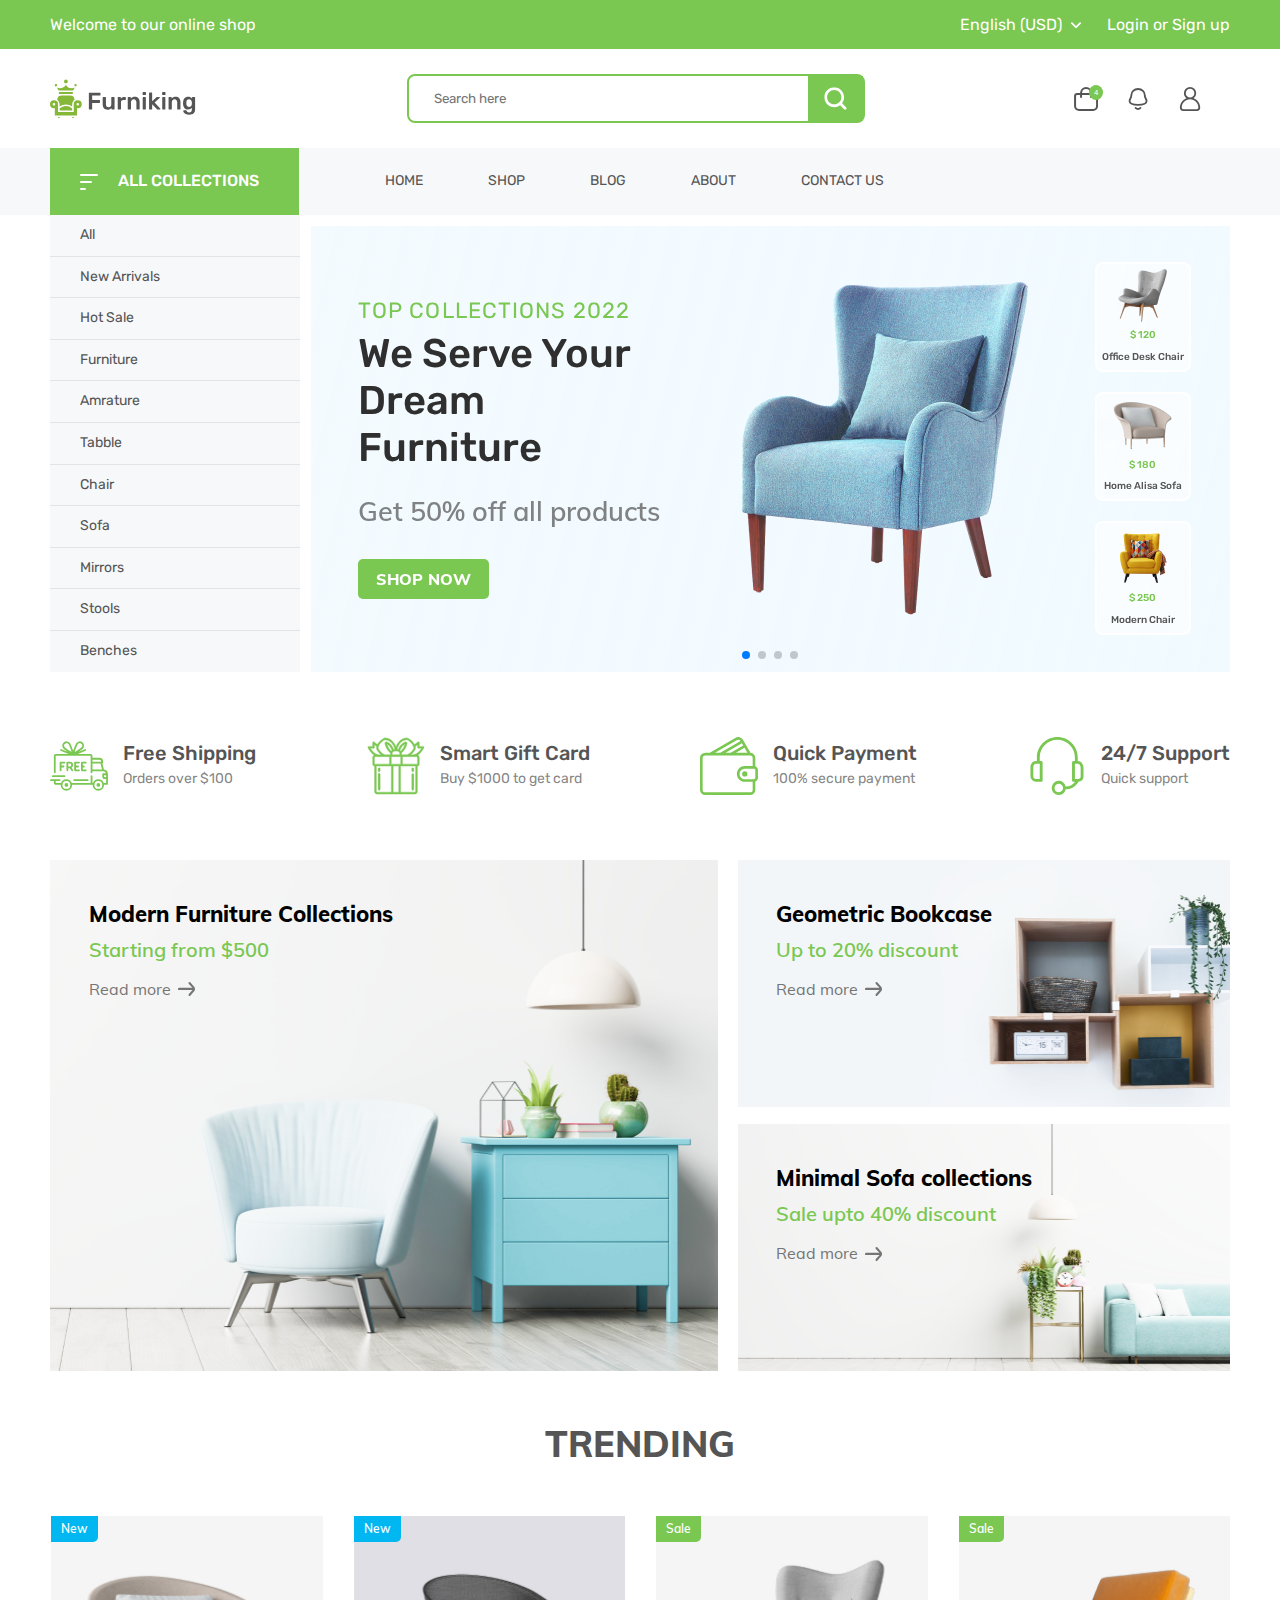
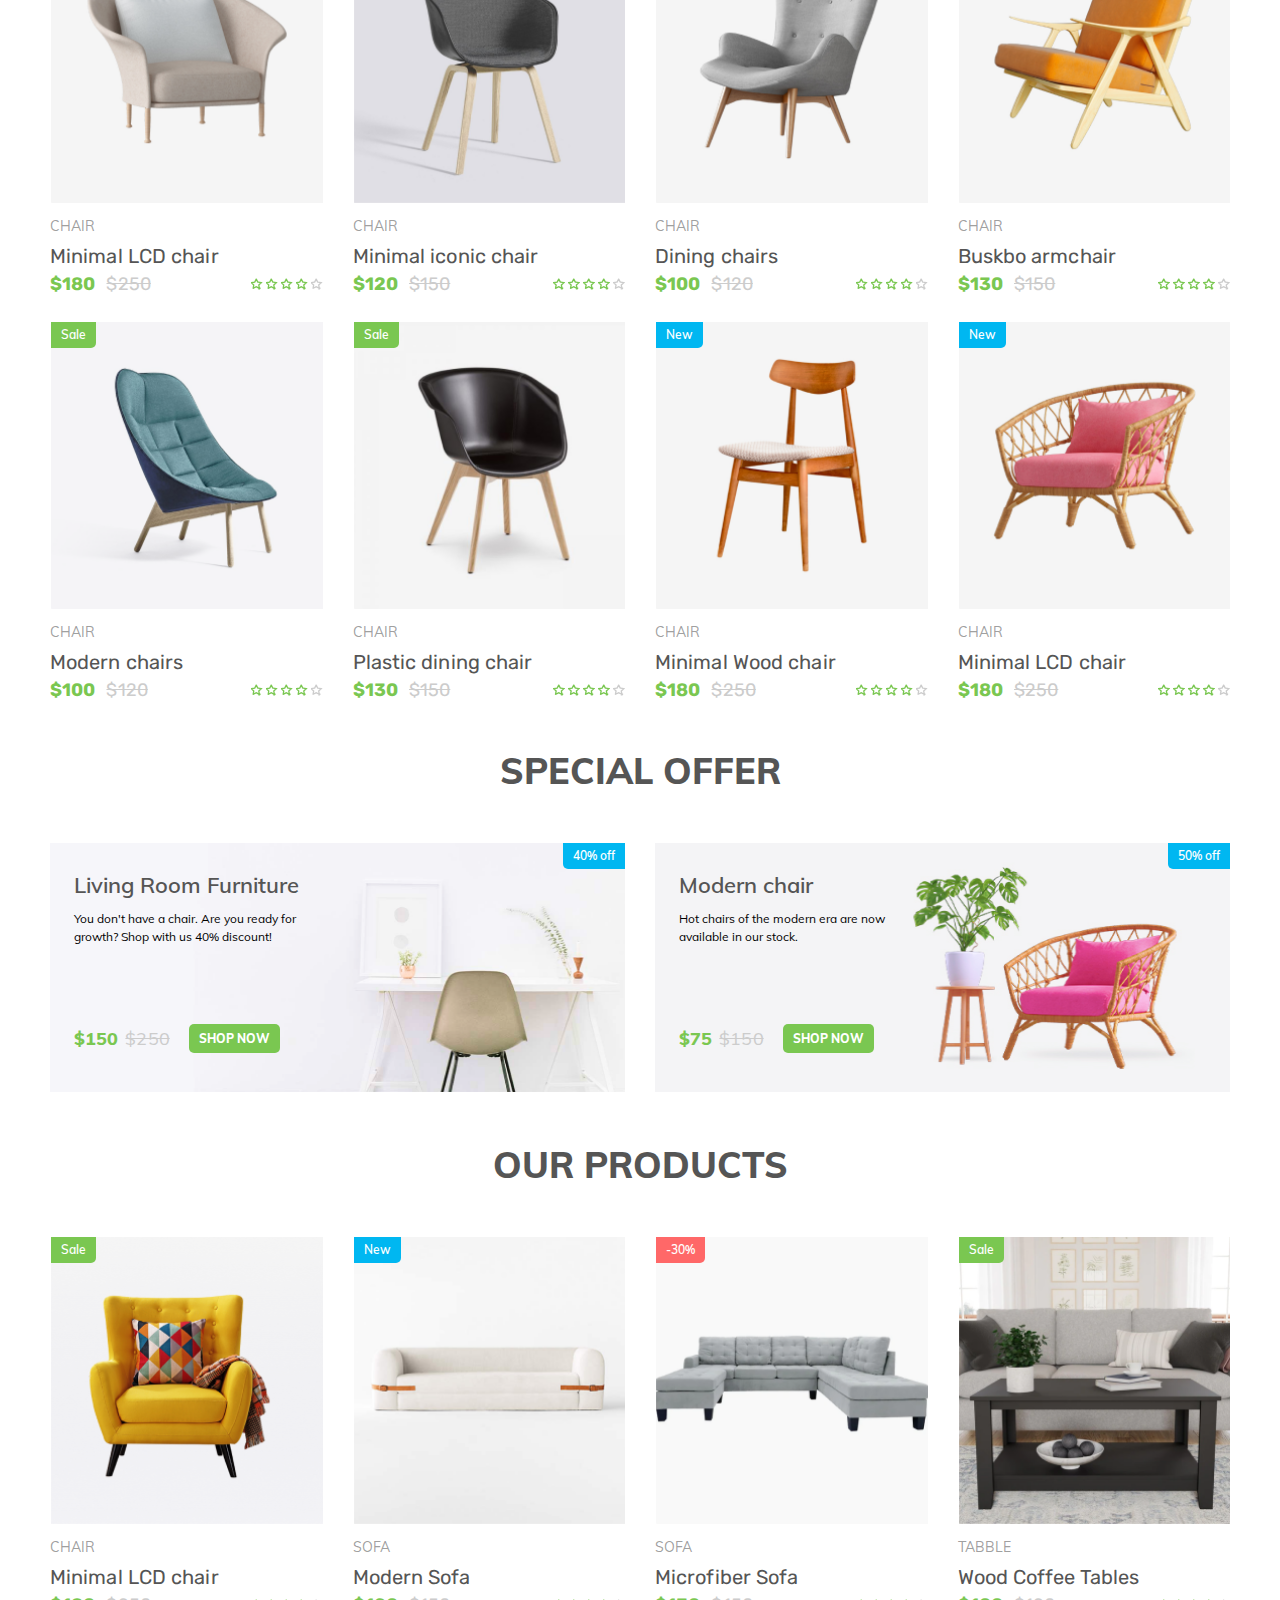
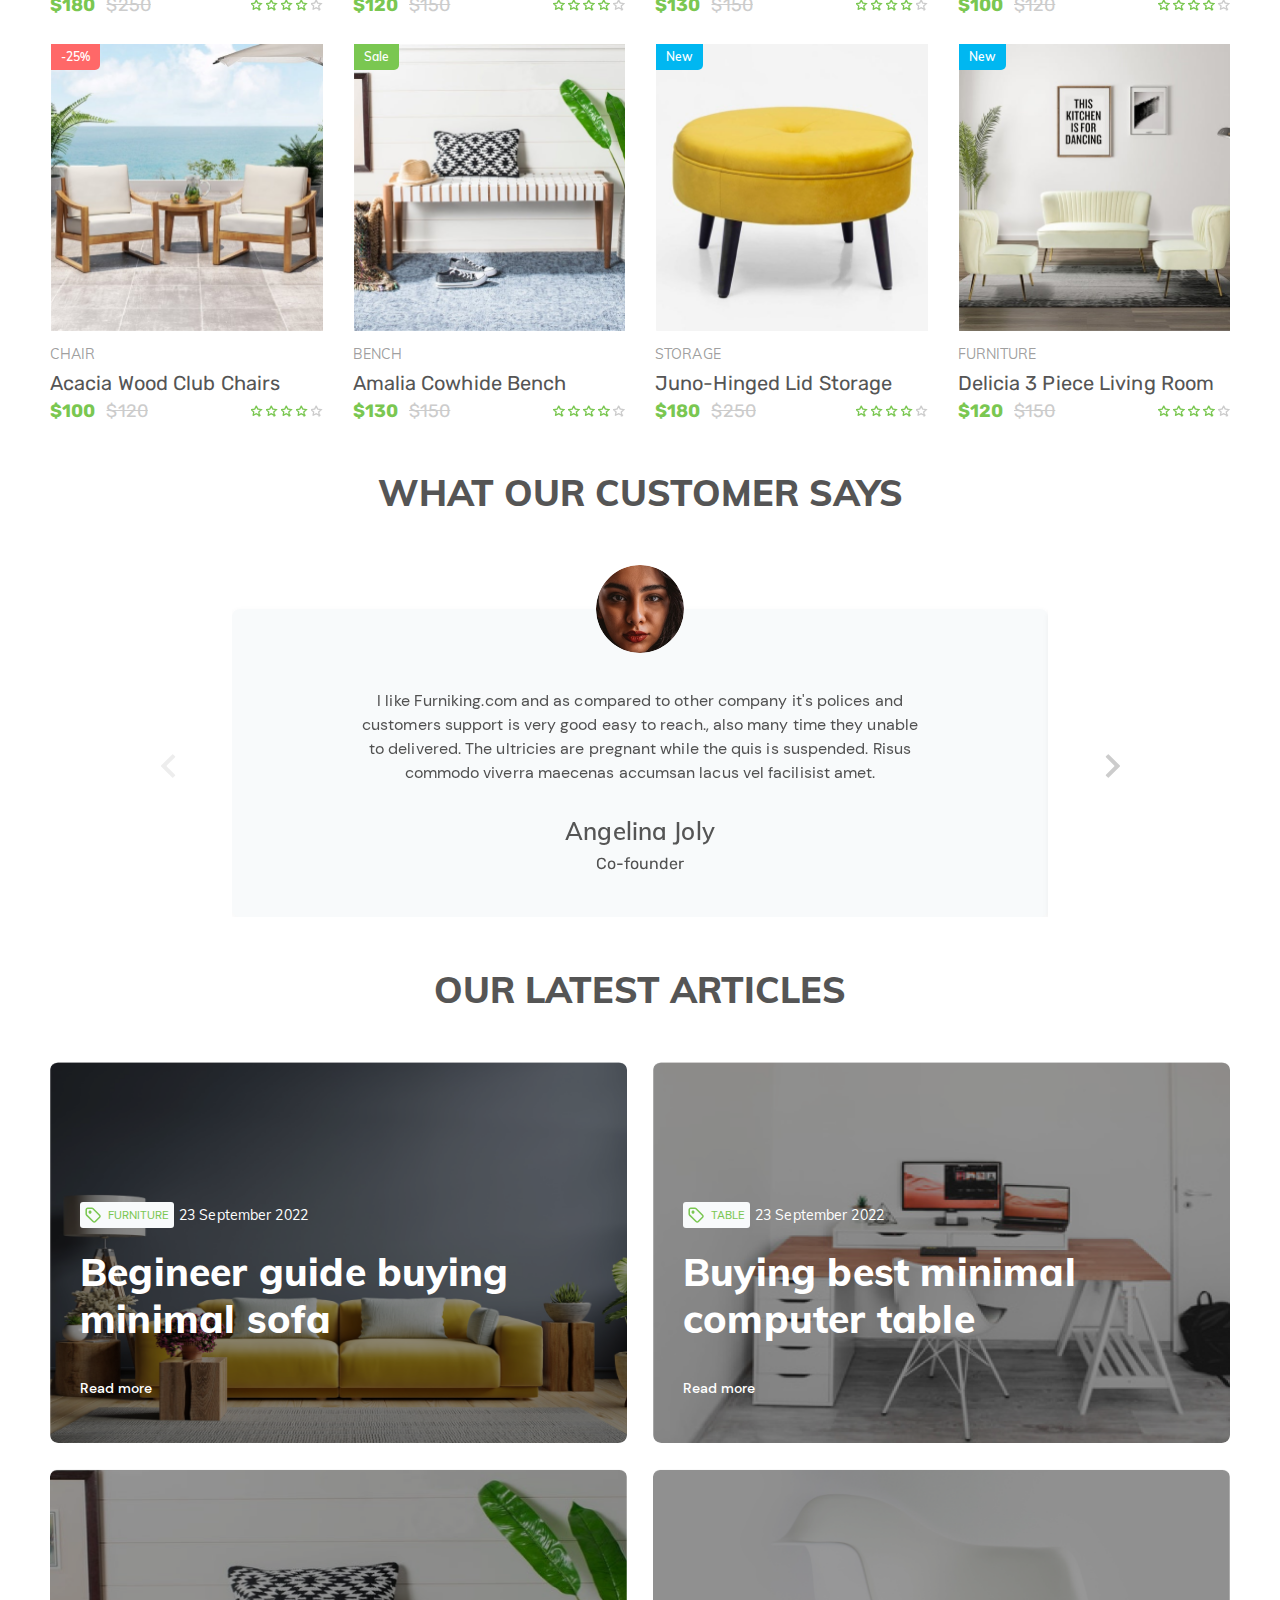
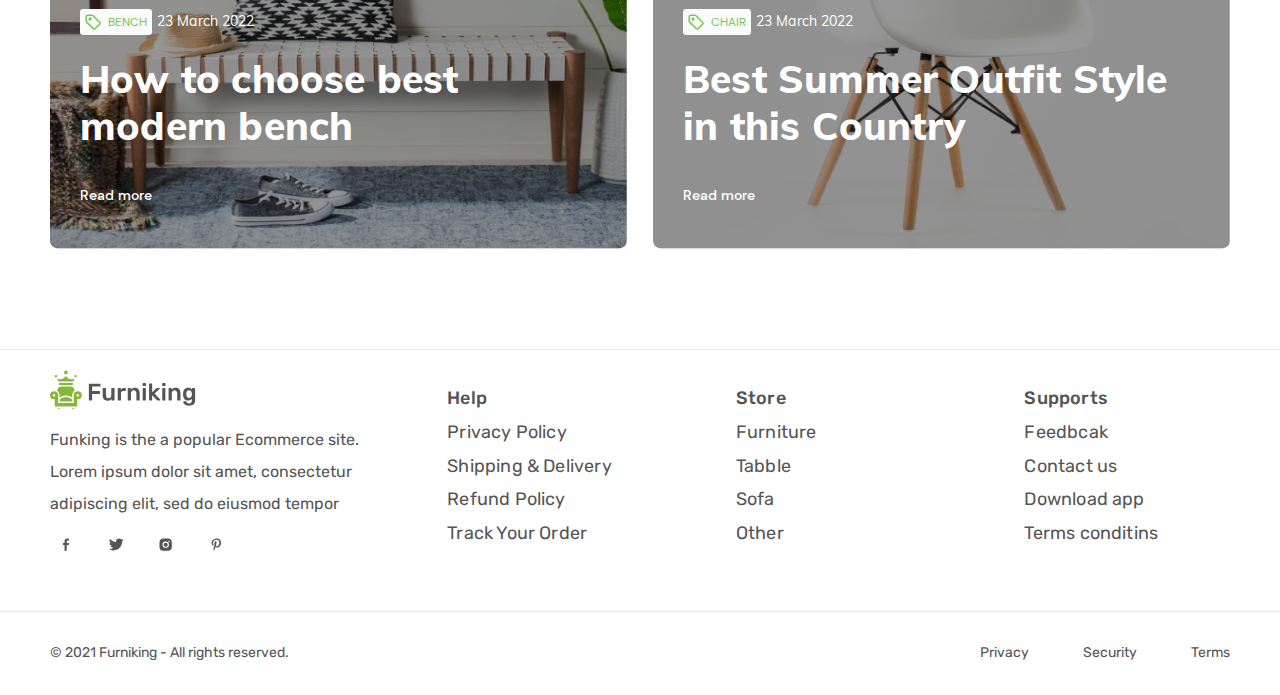
==== commit a67c38d9: "Липкая шапка" ====
--- a/public/index.html
+++ b/public/index.html
@@ -34,42 +34,40 @@
 				</div>
 			</div>
 		</div>
-		<div>
-			<div class="header__bottom">
-				<div class="header__bottom-inner container">
-					<a href="#" class="logo header__logo">
-						<img src="img/sprite.svg#logo" alt="">
+		<div class="header__bottom">
+			<div class="header__bottom-inner container">
+				<a href="#" class="logo header__logo">
+					<img src="img/sprite.svg#logo" alt="">
+				</a>
+				<div class="header__search-box">
+					<form action="#" class="header__search">
+						<input type="text" name="search" class="header__search-input" placeholder="Search here">
+						<button class="header__search-btn"></button>
+					</form>
+				</div>	
+				<div class="header__bottom-tools">
+					<a href="#" class="header__tools-item basket">
+						<div class="basket__indicator">4</div>
 					</a>
-					<div class="header__search-box">
-						<form action="#" class="header__search">
-							<input type="text" name="search" class="header__search-input" placeholder="Search here">
-							<button class="header__search-btn"></button>
-						</form>
-					</div>	
-					<div class="header__bottom-tools">
-						<a href="#" class="header__tools-item basket">
-							<div class="basket__indicator">4</div>
-						</a>
-						<a href="#" class="header__tools-item notify">
-						</a>
-						<a href="#" class="header__tools-item user">
-						</a>
-						<div class="mobile__search" onclick="openSearch();">
-							<svg width="16" height="16" viewBox="0 0 16 16" fill="none" xmlns="http://www.w3.org/2000/svg">
-							<g clip-path="url(#clip0_2_89)">
-							<path d="M12.7 11.3C13.6 10.1 14.1 8.7 14.1 7.1C14.1 3.2 11 0 7.1 0C3.2 0 0 3.2 0 7.1C0 11 3.2 14.2 7.1 14.2C8.7 14.2 10.2 13.7 11.3 12.8L14.3 15.8C14.5 16 14.8 16.1 15 16.1C15.2 16.1 15.5 16 15.7 15.8C16.1 15.4 16.1 14.8 15.7 14.4L12.7 11.3ZM7.1 12.1C4.3 12.1 2 9.9 2 7.1C2 4.3 4.3 2 7.1 2C9.9 2 12.2 4.3 12.2 7.1C12.2 9.9 9.9 12.1 7.1 12.1Z" fill="#555555"/>
-							</g>
-							<defs>
-							<clipPath id="clip0_2_89">
-							<rect width="16" height="16" fill="white"/>
-							</clipPath>
-							</defs>
-							</svg>
-						</div>
+					<a href="#" class="header__tools-item notify">
+					</a>
+					<a href="#" class="header__tools-item user">
+					</a>
+					<div class="mobile__search" onclick="openSearch();">
+						<svg width="16" height="16" viewBox="0 0 16 16" fill="none" xmlns="http://www.w3.org/2000/svg">
+						<g clip-path="url(#clip0_2_89)">
+						<path d="M12.7 11.3C13.6 10.1 14.1 8.7 14.1 7.1C14.1 3.2 11 0 7.1 0C3.2 0 0 3.2 0 7.1C0 11 3.2 14.2 7.1 14.2C8.7 14.2 10.2 13.7 11.3 12.8L14.3 15.8C14.5 16 14.8 16.1 15 16.1C15.2 16.1 15.5 16 15.7 15.8C16.1 15.4 16.1 14.8 15.7 14.4L12.7 11.3ZM7.1 12.1C4.3 12.1 2 9.9 2 7.1C2 4.3 4.3 2 7.1 2C9.9 2 12.2 4.3 12.2 7.1C12.2 9.9 9.9 12.1 7.1 12.1Z" fill="#555555"/>
+						</g>
+						<defs>
+						<clipPath id="clip0_2_89">
+						<rect width="16" height="16" fill="white"/>
+						</clipPath>
+						</defs>
+						</svg>
 					</div>
 				</div>
 			</div>
-		</div>	
+		</div>
 		<div class="header__mobile-box">
 			
 		</div>
--- a/public/css/style.min.css
+++ b/public/css/style.min.css
@@ -1,2 +1,2 @@
-@font-face{font-family:"DMSans";font-style:normal;font-weight:500;font-display:swap;src:local(""),url(../font/DMSans-Medium.woff2) format("woff2"),url(../font/DMSans-Medium.woff) format("woff"),url(../font/DMSans-Medium.ttf) format("ttf"),url(../font/DMSans-Medium.eot) format("eot")}@font-face{font-family:"DMSans";font-style:normal;font-weight:400;font-display:swap;src:local(""),url(../font/DMSans-Regular.woff2) format("woff2"),url(../font/DMSans-Regular.woff) format("woff"),url(../font/DMSans-Regular.ttf) format("ttf"),url(../font/DMSans-Regular.eot) format("eot")}@font-face{font-family:"Mulish";font-style:normal;font-weight:700;font-display:swap;src:local(""),url(../font/Mulish-Bold.woff2) format("woff2"),url(../font/Mulish-Bold.woff) format("woff"),url(../font/Mulish-Bold.ttf) format("ttf"),url(../font/Mulish-Bold.eot) format("eot")}@font-face{font-family:"Mulish";font-style:normal;font-weight:700;font-display:swap;src:local(""),url(../font/Mulish-ExtraBold.woff2) format("woff2"),url(../font/Mulish-ExtraBold.woff) format("woff"),url(../font/Mulish-ExtraBold.ttf) format("ttf"),url(../font/Mulish-ExtraBold.eot) format("eot")}@font-face{font-family:"Mulish";font-style:normal;font-weight:400;font-display:swap;src:local(""),url(../font/Mulish-Regular.woff2) format("woff2"),url(../font/Mulish-Regular.woff) format("woff"),url(../font/Mulish-Regular.ttf) format("ttf"),url(../font/Mulish-Regular.eot) format("eot")}@font-face{font-family:"Mulish";font-style:normal;font-weight:600;font-display:swap;src:local(""),url(../font/Mulish-SemiBold.woff2) format("woff2"),url(../font/Mulish-SemiBold.woff) format("woff"),url(../font/Mulish-SemiBold.ttf) format("ttf"),url(../font/Mulish-SemiBold.eot) format("eot")}*{margin:0;padding:0;border:0;-webkit-tap-highlight-color:transparent;-moz-tap-highlight-color:transparent;-o-tap-highlight-color:transparent;-ms-tap-highlight-color:transparent;tap-highlight-color:transparent}*,:after,:before{-webkit-box-sizing:border-box;box-sizing:border-box}:active,:focus,a:active,a:focus{outline:0}.select._active.select__options,aside,footer,header,nav{display:block}html{font-size:14px}body,html{line-height:1;-ms-text-size-adjust:100%;-moz-text-size-adjust:100%;-webkit-text-size-adjust:100%}button,input,textarea{font-family:inherit}input::-ms-clear{display:none}button{cursor:pointer}button::-moz-focus-inner{padding:0;border:0}a,a:hover,a:visited{text-decoration:none}ul li{list-style:none}iframe{width:100%}body{font:14px/16.6px "Rubik"}.container{max-width:1200px;margin:0 auto;padding:0 10px}.main__section{display:-webkit-box;display:-ms-flexbox;display:flex;position:relative}.heading{font:700 36px/45px "Mulish";text-transform:uppercase;text-align:center;color:#555;margin:0 0 50px;padding:0 20px}.product__box{display:grid;grid-template-columns:1fr 1fr 1fr 1fr;gap:30px}.articles,.customers,.product__box,.products{margin:0 0 50px}.overlay,.overlay.active{-webkit-transition:.4s linear;-o-transition:.4s linear;transition:.4s linear}.overlay{position:fixed;visibility:hidden;opacity:0;z-index:4;top:0;left:0;width:100%;height:100%;background:rgba(0,0,0,.4)}.overlay.active{visibility:visible;opacity:1}.header__top{background:#7ac751;padding:15px 0}.header__bottom{padding:25px 0;position:sticky;top:0;left:0}.header__bottom-inner,.header__top-inner{font:16px "Rubik";display:-webkit-box;display:-ms-flexbox;display:flex;-webkit-box-pack:justify;-ms-flex-pack:justify;justify-content:space-between;-webkit-box-align:center;-ms-flex-align:center;align-items:center;color:#fff}.header__bottom-inner{background:#fff}.header__top-tools{display:-webkit-box;display:-ms-flexbox;display:flex}.header__top-tools a{color:#fff}.header__logo{display:inline-block;width:147px;height:39px}.header__logo img{-o-object-fit:cover;object-fit:cover;width:100%;height:100%}.header__search,.header__search-form{display:-webkit-box;display:-ms-flexbox;display:flex}.header__search{border:2px solid #7ac751;border-radius:8px}.header__mobile-box{padding:0 0 10px;display:none}.header__search-input{border-radius:8px 0 0 8px;padding:0 10px 0 25px;min-width:399px}.header__categories{position:relative;padding:15px 42px 15px 10px;background:#fff;border-left:1.5px solid rgba(227,227,227,.78);border-radius:0 8px 8px 0}.header__categories:after{content:"";width:22px;height:8px;display:inline-block;position:absolute;right:20px;top:50%;-webkit-transform:translateY(-50%);-ms-transform:translateY(-50%);transform:translateY(-50%);background:url(../img/sprite.svg#categories-chevron) no-repeat center;background-size:100% 100%}.header__search-btn{height:45px;width:55px;background:#7ac751 url(../img/sprite.svg#search) no-repeat center;background-size:100% 100%}.header__bottom-tools{display:-webkit-box;display:-ms-flexbox;display:flex;-webkit-box-align:center;-ms-flex-align:center;align-items:center}.header__tools-item{width:24px;height:24px;margin:0 28px 0 0}.header__tools-item.basket{position:relative;background:url(../img/sprite.svg#basket) no-repeat center;background-size:cover}.header__tools-item.notify{background:url(../img/sprite.svg#notify) no-repeat center;background-size:cover}.header__tools-item.user{background:url(../img/sprite.svg#user) no-repeat center;background-size:cover}.header__tools-item:last-child{margin:0}.basket__indicator{padding:3px 5px;font-size:7px;display:-webkit-box;display:-ms-flexbox;display:flex;-webkit-box-pack:center;-ms-flex-pack:center;justify-content:center;-webkit-box-align:center;-ms-flex-align:center;align-items:center;position:absolute;right:-5px;top:-2px;color:#fff;border-radius:50%;background:#7ac751}.mobile__search{display:none}.select,.select__item{position:relative}.select__item{padding:0 25px 0 0;margin:0 20px 0 0;max-width:140px}.select__title{cursor:pointer}.select__value span{overflow:hidden;display:-webkit-box;-webkit-box-orient:vertical}.select__value{display:-webkit-box;display:-ms-flexbox;display:flex;-webkit-box-pack:end;-ms-flex-pack:end;justify-content:flex-end}.select__value::before{content:"";display:inline-block;-webkit-transition:all .3s ease 0s;-o-transition:all .3s ease 0s;transition:all .3s ease 0s;position:absolute;right:0;top:50%;-webkit-transform:translateY(-50%);-ms-transform:translateY(-50%);transform:translateY(-50%);width:22px;height:7px;background:url(../img/sprite.svg#select) no-repeat center;background-size:100% 100%}.select__options{background:#fff;color:#000;display:none;position:absolute;top:34px;border-radius:0 0 4px 4px;min-width:100%;width:150px;left:0;border:1px solid #d9d9d9;border-top:0;font-size:16px;padding:0 0 5px}.select__option{cursor:pointer;padding:10px;margin:0}.select._active{z-index:5}.select._active .select__value::before{-webkit-transform:rotate(-180deg) translateY(10%);-ms-transform:rotate(-180deg) translateY(10%);transform:rotate(-180deg) translateY(10%)}.shop-btn{font:700 12px "Mulish";display:inline-block;color:#fff;background:#7ac751;border-radius:5px;padding:7px 10px}.menu{height:67px;width:100%;background:#f7f8fa}.menu__dropdown,.menu__inner{display:-webkit-box;display:-ms-flexbox;display:flex;-webkit-box-align:center;-ms-flex-align:center;align-items:center}.menu__dropdown{position:relative;height:67px;background:#7ac751;padding:0 40px 0 30px;font-size:16px;color:#fff;font-weight:500}.menu__dropdown-burger{margin:0 20px 0 0}.menu__dropdown-burger span{display:block;margin:0 0 5px;background:#fff;border-radius:8px;height:2px}.menu__dropdown-burger span:first-child{width:18px}.menu__dropdown-burger span:nth-child(2){width:12px}.menu__dropdown-burger span:last-child{width:6px;margin:0}.menu__list{margin:0 0 0 86px}.menu__list-item{display:inline-block;margin:0 65px 0 0}.menu__list-item:last-child{margin:0}.menu__btn{display:none;font-weight:500;background:0 0;color:#555;letter-spacing:2px;font-size:16px}.footer__copy-inner a,.menu__list-link{color:#555}.close__menu{display:none}.main-sidebar{background:#f7f8fa;min-width:249.91px;margin:0 11px 0 0;height:100%}.sidebar__list-link{padding:12px 30px;display:block;color:#555}.sidebar__list-item{border-bottom:1px solid #e3e3e3}.sidebar__list-item:last-child{border:0}.main-slider{margin:11px 0 0;width:78%}.main-slider__text{max-width:318px;margin:36px 0 0;padding:0 10px 0 0}.main-slider__item{padding:36px 39px 30px 47px;background:-o-linear-gradient(346.6deg,rgba(241,250,255,.88) .89%,#f1faff 101.61%);background:linear-gradient(103.4deg,rgba(241,250,255,.88) .89%,#f1faff 101.61%);display:-webkit-box;display:-ms-flexbox;display:flex;-ms-flex-wrap:wrap;flex-wrap:wrap;-webkit-box-pack:justify;-ms-flex-pack:justify;justify-content:space-between}.main-slider__collections{font-size:22px;line-height:26px;letter-spacing:.05em;color:#7ac751}.main-slider__title{font-weight:500;font-size:40px;line-height:47px;color:#2f2f2f;margin:6px 0 0}.main-slider__descr{font:600 27px/26px "Mulish";color:rgba(81,81,81,.71);margin:27px 0 35px}.main-slider__text .shop-btn{padding:10px 18px;font-size:16px}.main-slider__img{width:374px;height:374px;display:-webkit-box;display:-ms-flexbox;display:flex;-webkit-box-pack:center;-ms-flex-pack:center;justify-content:center;-webkit-box-align:center;-ms-flex-align:center;align-items:center}.main-slider__img img{max-height:100%;max-width:100%;-o-object-fit:cover;object-fit:cover}.slider__other-item{background:-webkit-gradient(linear,left top,left bottom,from(rgba(255,255,255,.6)),to(rgba(255,255,255,.56)));background:-o-linear-gradient(top,rgba(255,255,255,.6) 0,rgba(255,255,255,.56) 100%);background:linear-gradient(180deg,rgba(255,255,255,.6) 0,rgba(255,255,255,.56) 100%);border:2px solid #fff;border-radius:8px;padding:5px;max-width:98px;display:block;margin:0 0 20px}.slider__other-item:last-child{margin:0}.other-item__img{min-width:79px;max-height:59px;display:-webkit-box;display:-ms-flexbox;display:flex;-webkit-box-pack:center;-ms-flex-pack:center;justify-content:center;-webkit-box-align:center;-ms-flex-align:center;align-items:center;margin:0 0 5px}.other-item__img img{max-width:100%;max-height:100%;-o-object-fit:cover;object-fit:cover}.price{color:#7ac751}.other-item__price{margin:0 0 5px}.other-item__price .dollar{font-size:10px}.other-item__text{font-weight:500;font-size:10px;text-align:center}.other-item__descr{color:#555;line-height:16px}.advantages,.advantages__item{display:-webkit-box;display:-ms-flexbox;display:flex}.advantages{-webkit-box-pack:justify;-ms-flex-pack:justify;justify-content:space-between;padding:65px 0}.advantages__item{-webkit-box-align:center;-ms-flex-align:center;align-items:center;max-width:230px}.advantages__item:last-child,.offer__col .offer__item:last-child{margin:0}.advantages__img{margin:0 15px 0 0;width:58px;height:58px;-o-object-fit:cover;object-fit:cover}.advantages__title{font-weight:500;font-size:20px;line-height:26px;color:#555}.advantages__descr{color:rgba(81,81,81,.71);line-height:26px}.offer{display:grid;grid-template-columns:2.3fr 1.7fr;grid-column-gap:19px;margin:0 0 50px}.offer__item{display:-webkit-box;display:-ms-flexbox;display:flex}.offer__img,.offer__item{width:100%;position:relative}.offer__img-big{padding-top:76.548%}.offer__img-small{padding-top:50.1%}.offer__text{position:absolute;top:0;left:0;margin:41px 25px 0 39px;font-family:"Mulish"}.offer__title{font-weight:700;font-size:22px;line-height:26px;margin:0 0 10px;color:#000}.offer__subtitle{font-weight:600;font-size:20px;line-height:26px;color:#7ac751;margin:0 0 13px}.offer__readmore{font-size:16px;line-height:26px;color:#757575;padding:0 30px 0 0;position:relative}.offer__readmore:after{content:"";width:27px;height:14px;background:url(../img/sprite.svg#read-arrow) no-repeat right center;background-size:cover;position:absolute;right:-2px;top:54%;-webkit-transform:translateY(-50%);-ms-transform:translateY(-50%);transform:translateY(-50%)}.offer__col .offer__item{margin:0 0 17px}.product__card{display:-webkit-box;display:-ms-flexbox;display:flex;-webkit-box-orient:vertical;-webkit-box-direction:normal;-ms-flex-direction:column;flex-direction:column;position:relative;height:100%}.product__card-flag{font:600 12px/16px "Mulish";position:absolute;color:#fff;padding:5px 10px}.product__card-flag.left{top:0;left:1px;border-radius:0 0 5px 0}.product__card-flag.right{top:0;right:0;border-radius:0 0 0 5px}.product__card-flag.blue{background:#00b7f1}.product__card-flag.green{background:#7ac751}.product__card-flag.red{background:#ff6868}.product__card-img{width:100%;position:relative;padding-top:105.322%;margin:0 0 15px}.offer__img img,.product__card-img img{position:absolute;top:0;left:0;height:100%;width:100%}.product__card-name{font-family:"Mulish";letter-spacing:.008em;text-transform:uppercase;color:rgba(117,117,117,.71);margin:0 0 9px}.product__card-title{font-size:20px;line-height:24px;letter-spacing:.005em;color:#555;margin:0 0 8px;display:inline-block}.product__card-bottom{display:-webkit-box;display:-ms-flexbox;display:flex;-webkit-box-align:center;-ms-flex-align:center;align-items:center;-webkit-box-pack:justify;-ms-flex-pack:justify;justify-content:space-between;-ms-flex-wrap:wrap;flex-wrap:wrap;margin-top:auto}.product__card-price{color:#7ac751;letter-spacing:.005em;font-size:18px}.product__card-current{font-weight:700;margin:0 7px 0 0}.product__card-old{color:#ccc;letter-spacing:.005em}.product__card-star,.star-rating{display:-webkit-box;display:-ms-flexbox;display:flex;-webkit-box-align:center;-ms-flex-align:center;align-items:center}.product__card-star{width:12px;height:12px;-webkit-box-pack:center;-ms-flex-pack:center;justify-content:center;margin:0 3px 0 0}.product__card-star:last-child{margin:0}.product__card-star img{width:100%;height:100%;-o-object-fit:cover;object-fit:cover}.special{margin:0 0 50px}.special__item{position:relative;font-family:"Mulish",sans-serif}.special__box{display:grid;grid-template-columns:2fr 2fr;gap:30px}.special__img{position:relative;padding-top:43.305%}.special__img img{height:100%;width:100%;position:absolute;top:0;left:0}.special__content{position:absolute;display:-webkit-box;display:-ms-flexbox;display:flex;-webkit-box-orient:vertical;-webkit-box-direction:normal;-ms-flex-direction:column;flex-direction:column;height:calc(100% - 38px);left:0;top:0;margin:28px 28px 0 24px;max-width:227px}.special__title{font-size:22px;font-weight:600;line-height:28px;margin:0 0 11px;color:#555}.special__descr{font-size:12px;line-height:18px;color:#000}.special__content-text{margin:0 0 23px}.product__card-price.special,.special__content-price,.special__footer{display:-webkit-box;display:-ms-flexbox;display:flex;-webkit-box-align:center;-ms-flex-align:center;align-items:center}.product__card-price.special{margin:auto 0 29px}.product__card-price.special .shop-btn{margin:0 0 0 19px}.customers__slider{position:relative;max-width:983px;margin:0 auto;padding:0 52px}.customers__slider .swiper-pagination{display:none}.customers__slider .swiper-button-next:after,.customers__slider .swiper-button-prev:after{content:none}.customers__slider .swiper-button-next,.customers__slider .swiper-button-prev{top:60%;width:38px;height:24px;background:url(../img/sprite.svg#customer-arrow) no-repeat center;background-size:cover}.customers__slider .swiper-button-prev{left:0}.customers__slider .swiper-button-next{-webkit-transform:rotate(180deg);-ms-transform:rotate(180deg);transform:rotate(180deg);right:0}.customers__inner{max-width:816px;height:auto;margin:0 auto;text-align:center;overflow:hidden;padding:44px 0 0}.customers__descr{font:16px/24px "DMSans";max-width:566px;letter-spacing:.005em;color:#515151;padding:80px 0 0;margin:0 0 32px}.customers__item{display:-webkit-box;display:-ms-flexbox;display:flex;-webkit-box-pack:center;-ms-flex-pack:center;justify-content:center;-webkit-box-align:center;-ms-flex-align:center;align-items:center;-webkit-box-orient:vertical;-webkit-box-direction:normal;-ms-flex-direction:column;flex-direction:column;position:relative;background:#f8fafb;-webkit-box-shadow:0 2px 6px rgba(0,0,0,.05);box-shadow:0 2px 6px rgba(0,0,0,.05);padding:0 20px 43px;border-radius:8px}.customer__name{font:600 24px/29px Mulish;letter-spacing:.005em;color:#555;margin:0 0 8px}.customer__post{font-size:16px;line-height:20px;letter-spacing:.005em;color:#515151}.customer__img{width:88px;height:88px;position:absolute;left:50%;top:-44px;-webkit-transform:translateX(-50%);-ms-transform:translateX(-50%);transform:translateX(-50%)}.customer__img img{max-width:100%;max-height:100%;-o-object-fit:cover;object-fit:cover;border-radius:50%}.articles__inner{display:grid;grid-template-columns:2fr 2fr;gap:26px}.article__img,.article__item{position:relative}.article__img{padding-top:66%}.article__img img{position:absolute;top:0;left:0;height:100%;width:100%;border-radius:8px}.article__content-head{-webkit-box-align:center;-ms-flex-align:center;align-items:center;margin:0 0 20px}.article__content,.article__content-head,.article__name{display:-webkit-box;display:-ms-flexbox;display:flex}.article__content{position:absolute;bottom:0;left:0;margin:0 20px 46px 30px;color:#fff;font-family:"Mulish",sans-serif;-webkit-box-orient:vertical;-webkit-box-direction:normal;-ms-flex-direction:column;flex-direction:column}.article__name{font:12px "DMSans";-webkit-box-align:center;-ms-flex-align:center;align-items:center;background:#f8fafb;border-radius:3px;padding:5px;color:#7ac751;text-transform:uppercase;margin:0 5px 0 0}.coupon__img,.footer__logo img{-o-object-fit:cover;object-fit:cover}.coupon__img{width:16px;height:16px;margin:0 7px 0 0}.article__date{letter-spacing:.008em}.article__content-body{margin:0 0 38px}.article__content-title{font-size:39px;line-height:47px;letter-spacing:.005em}.article__readmore{font-family:"DMSans";font-weight:500;color:#fff;margin-top:auto}.footer{margin:100px 0 0;padding:20px 0 0;border-top:1px solid rgba(150,150,150,.2)}.footer__body{display:grid;grid-template-columns:1.35fr .883fr .883fr .883fr;gap:83px;margin:0 0 51px}.footer__logo{display:inline-block;width:147px;height:39px;margin:0 0 15px}.footer__logo img{width:100%;height:100%}.footer__descr{font-size:16px;line-height:32px;color:#555;margin:0 0 8px}.footer__social-item{display:inline-block;margin:0 15px 0 0}.footer__nav-item:last-child,.footer__social-item:last-child{margin:0}.footer__social-link{display:-webkit-box;display:-ms-flexbox;display:flex;-webkit-box-pack:center;-ms-flex-pack:center;justify-content:center;-webkit-box-align:center;-ms-flex-align:center;align-items:center;width:32px;height:32px;background:#fff;border-radius:50%}.footer__social-link img{max-width:100%;max-height:100%;-o-object-fit:cover;object-fit:cover}.footer__nav-item{margin:0 0 15px}.footer__nav-item:first-child a{font-weight:500}.footer__nav-list{margin:20px 0 0}.footer__nav-link{font-size:18px;letter-spacing:.01em;color:#555}.footer__copy-inner a:hover,.footer__nav-link:hover{color:#7ac751}.footer__copy{border-top:1px solid rgba(150,150,150,.2)}.footer__copy-inner{display:-webkit-box;display:-ms-flexbox;display:flex;-webkit-box-pack:justify;-ms-flex-pack:justify;justify-content:space-between;-webkit-box-align:center;-ms-flex-align:center;align-items:center;padding:33px 0;color:#555}.footer__info-item{margin:0 51px 0 0;display:inline-block}.footer__info-item:last-child{margin:0}@media screen and (max-width:1160px){.main-sidebar{display:none;position:absolute;left:0;top:0;z-index:3;height:auto;background:#fff}.main-sidebar.active{display:block}.main-slider__item{padding:15px 15px 38px 25px}.main-slider{width:100%}.offer{grid-template-columns:2fr 2fr}}@media screen and (max-width:950px){.header__search-input{min-width:250px}.menu__list{margin:0 0 0 40px}.menu__list-item{margin:0 35px 0 0}.main-slider__other{width:100%;display:-webkit-box;display:-ms-flexbox;display:flex;-webkit-box-pack:center;-ms-flex-pack:center;justify-content:center;-ms-flex-wrap:wrap;flex-wrap:wrap;margin:15px 0}.slider__other-item{margin:0 20px 0 0}.advantages{display:grid;grid-template-columns:2fr 2fr;gap:30px;max-width:500px;margin:0 auto}.advantages__item{max-width:100%;width:100%}.offer{grid-template-columns:4fr}.offer__item{margin:0 0 17px}.offer__img-big,.offer__img-small{padding-top:51.1%}.product__box{grid-template-columns:2fr 2fr;gap:15px}.product__card-title{font-size:14px}.product__card-img{padding-top:75%}.special__box{grid-template-columns:4fr}.product__card-price.special{margin:0}.special__img{padding-top:36.305%}.article__content-title{font-size:28px;line-height:36px}.article__content{margin:0 20px 35px 15px}.footer__body{gap:35px}}@media screen and (max-width:769px){.mobile__search{display:inline-block;margin:0}.mobile__search,.mobile__search svg{width:24px;height:24px}.header__search{width:100%;display:-webkit-box;display:-ms-flexbox;display:flex;-webkit-box-align:center;-ms-flex-align:center;align-items:center;border:0}.header__search-btn{margin:0 10px 0 0}.header__search-input{width:91%;height:45px;border:1px solid #7ac751;margin:0 0 0 10px}.header__bottom{padding:15px 0}.header__logo{width:125px;height:33.16px}.header__mobile-box.active{display:-webkit-box;display:-ms-flexbox;display:flex;width:100%}.close__menu,.menu__list{-webkit-box-pack:center;-ms-flex-pack:center;justify-content:center;-webkit-box-align:center;-ms-flex-align:center;align-items:center}.menu__list,.menu__list.active{-webkit-transition:right .4s linear;-o-transition:right .4s linear;transition:right .4s linear}.menu__list{display:none;position:fixed;top:0;right:-300px;width:40%;text-align:center;-webkit-box-orient:vertical;-webkit-box-direction:normal;-ms-flex-direction:column;flex-direction:column;background:#fff;z-index:5;min-height:100vh;padding:50px 15px 0;overflow-y:auto}.menu__list.active{right:0}.close__menu{position:absolute;top:50px;right:30px;font-size:32px;display:-webkit-box;display:-ms-flexbox;display:flex;width:32px;height:32px}.menu__list-item{margin:0 0 30px;line-height:25px}.menu__list-link{font-size:26px}.menu__btn{display:inline-block}.menu__inner{-webkit-box-pack:justify;-ms-flex-pack:justify;justify-content:space-between}.menu,.menu__dropdown{height:45px}.main-slider__title{font-size:26px;line-height:32px}.main-slider__descr{margin:15px 0 25px}.main-slider__img{width:300px;height:300px}.articles__inner{grid-template-columns:4fr}.article__img{padding-top:46%}.article__content{bottom:auto;top:0;margin:35px 20px 0 15px}.footer__descr{line-height:24px}.footer__body{display:-webkit-box;display:-ms-flexbox;display:flex;-webkit-box-pack:center;-ms-flex-pack:center;justify-content:center;-ms-flex-wrap:wrap;flex-wrap:wrap}.footer__col:not(:first-child){margin:0 30px 0 0}.footer__col{text-align:center}.footer__col:last-child{margin:0}.footer__social-item{margin:0 7px 0 0}.footer__info-item{margin:0 25px 0 0}}@media screen and (max-width:680px){.main-slider__text{max-width:100%;width:100%;text-align:center;margin:0;padding:0}.main-slider__item{padding:7px 7px 38px}.main-slider__img{margin:0 auto 20px;-webkit-box-ordinal-group:0;-ms-flex-order:-1;order:-1;width:250px;height:250px}.main-slider__collections{font-size:16px;line-height:22px}.main-slider__title{font-size:20px;line-height:26px}.main-slider__descr{font-size:18px;line-height:24px;margin:12px 0 15px}.slider__other-item{margin:0 10px 10px 0}.slider__other-item:last-child{margin:0 0 10px}.main-slider__other{margin:30px 0 0}}@media screen and (max-width:550px){.header__top-welcome{display:none}.select__value{-webkit-box-pack:start;-ms-flex-pack:start;justify-content:flex-start}.header__top-tools{-webkit-box-pack:justify;-ms-flex-pack:justify;justify-content:space-between;width:100%}.header__tools-item{margin:0 15px 0 0}.menu__dropdown{font-size:14px;padding:0 15px}.menu__dropdown-burger{margin:0 10px 0 0}.menu__list{width:80%;right:-550px}.advantages{grid-template-columns:4fr}.offer__img-big,.offer__img-small{padding-top:64.1%}.offer__text{margin:10px 20px 0}.offer__title{font-size:16px;line-height:22px}.offer__subtitle,.offer__title{margin:0 0 5px}.offer__readmore,.offer__subtitle{font-size:14px;line-height:22px}.offer{margin:0 0 25px}.product__card-price{width:100%;margin:0 0 10px}.product__card-img{padding-top:101%}.special__img{padding-top:56.305%}.special__img img{opacity:.4}.special__content-text{margin:0 0 20px}.special__content{margin:25px 15px 0 13px}.special{margin:0 0 25px}.customers__slider{padding:0}.customers__slider .swiper-pagination{display:-webkit-box;display:-ms-flexbox;display:flex;-webkit-box-pack:center;-ms-flex-pack:center;justify-content:center}.customers__slider .swiper-button-next,.customers__slider .swiper-button-prev{display:none}.customers__descr{font-size:12px;line-height:18px}.article__img{padding-top:71%}.article__content-body{margin:0 0 15px}.article__content-title{font-size:20px;line-height:28px}.footer__body{-webkit-box-orient:vertical;-webkit-box-direction:normal;-ms-flex-direction:column;flex-direction:column;gap:20px}.footer__col:not(:first-child){margin:0}.footer__copy-inner{-ms-flex-wrap:wrap;flex-wrap:wrap;padding:15px 0}.copy__text{width:100%;display:inline-block;margin:0 0 15px}.heading{font-size:24px}.articles,.customers,.heading,.product__box,.products{margin:0 0 25px}}
-/*# sourceMappingURL=[data-uri]